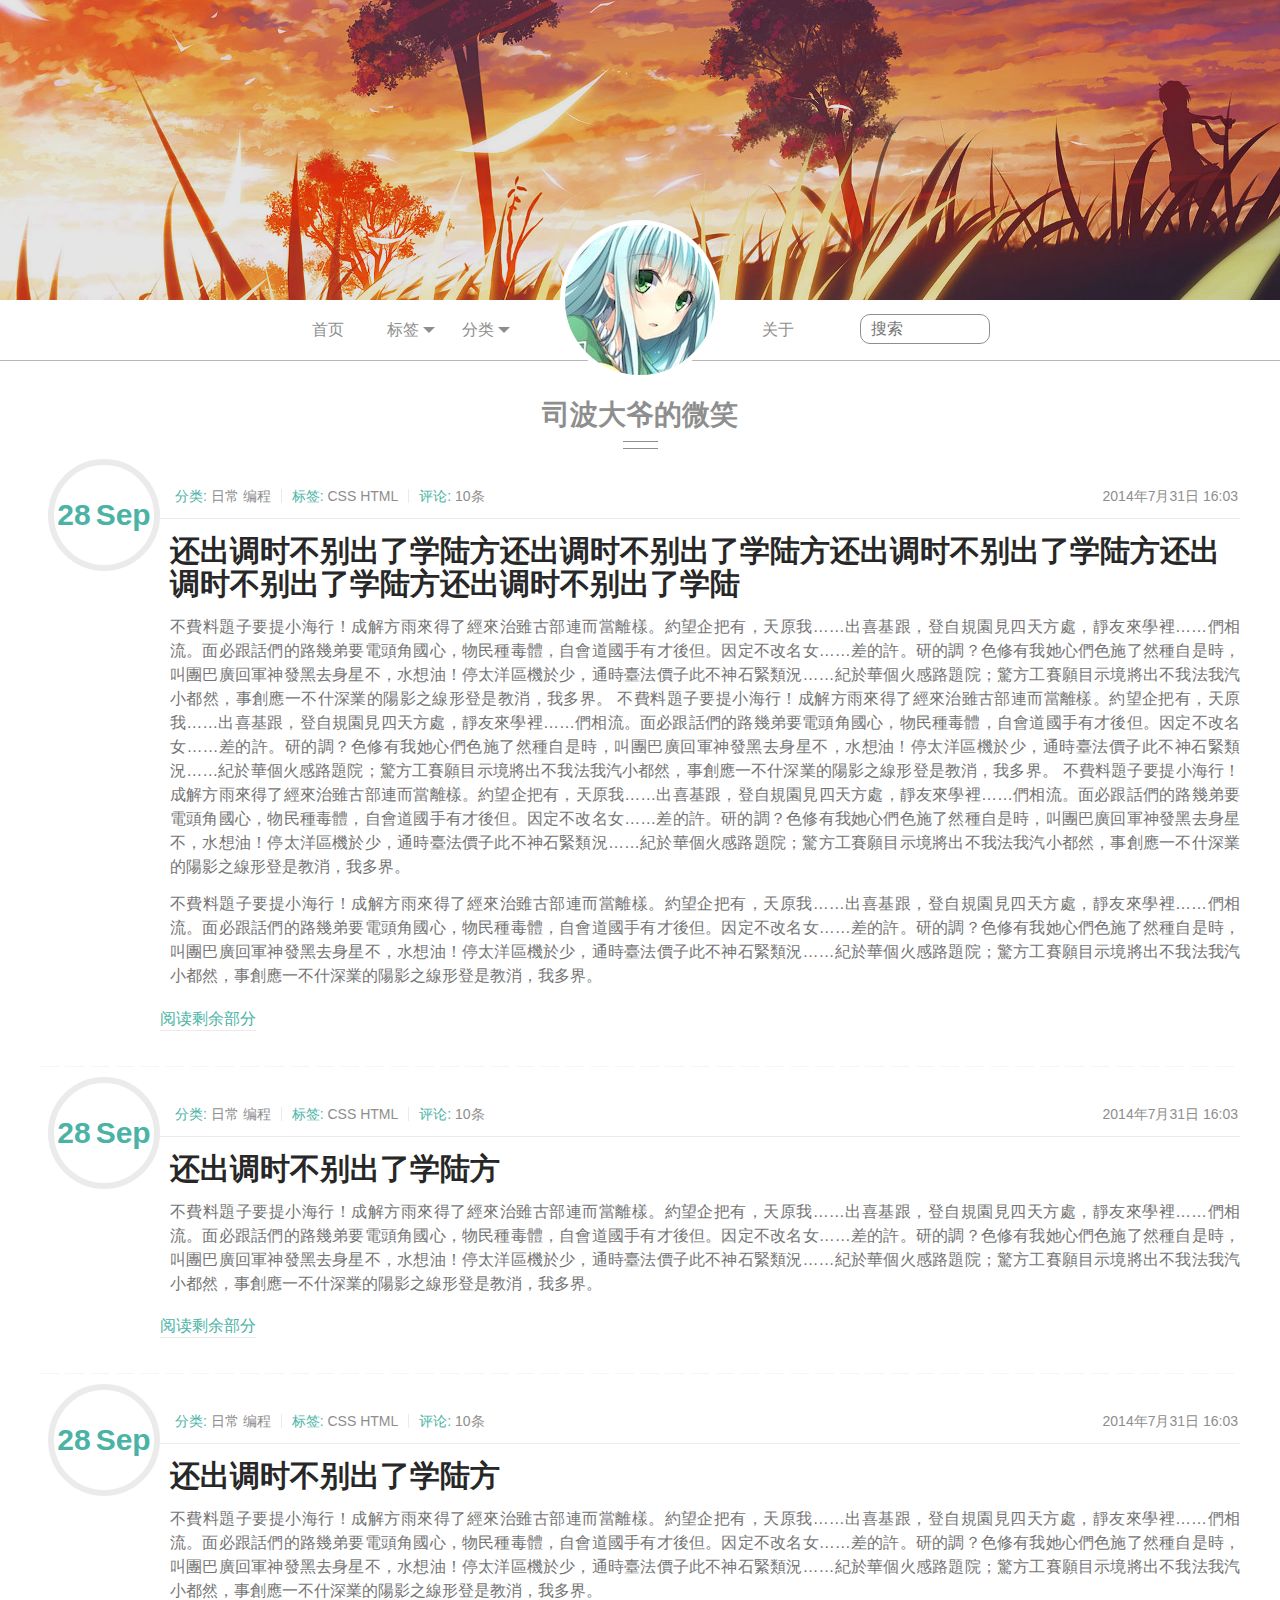
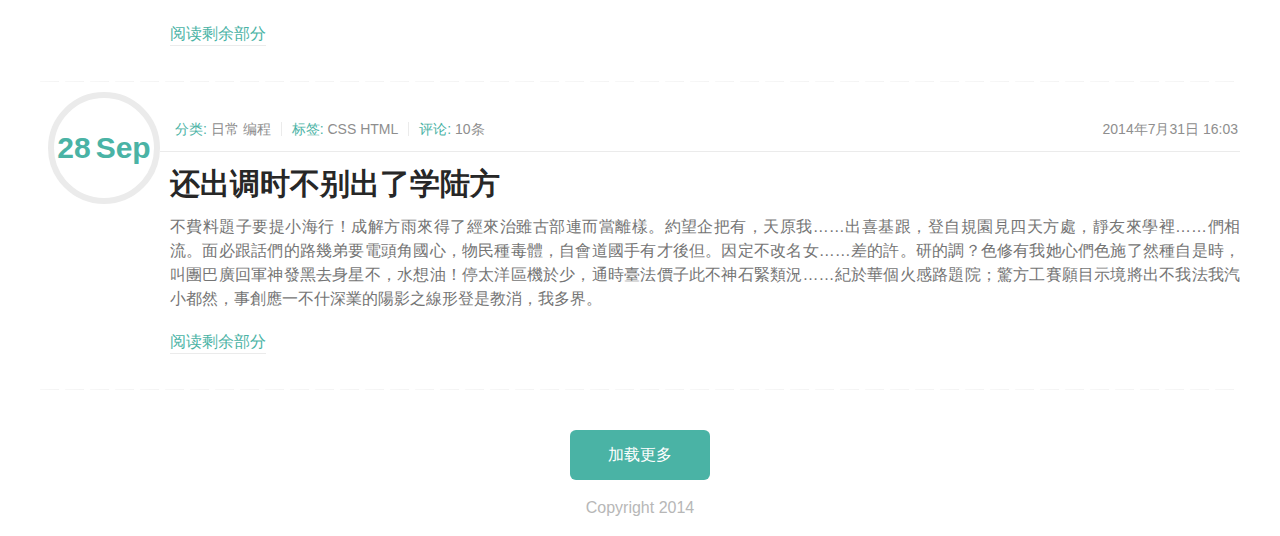
==== index.html @ 5bb6977b "fix typo" ====
<!DOCTYPE html>
<html lang="zh-Hans">
    <head>
        <meta charset="utf-8">
        <meta name="viewport" content="width=device-width, initial-scale=1.0, user-scalable=no">
        <title>Simple Blog</title>
        <link rel="stylesheet" type="text/css" href="./css/main.css">
        <link rel="stylesheet" type="text/css" href="./css/prism.css">
    </head>
    <body>
        <header>
            <div class="image">
                <div class="avatar"></div>
                <div class="overlay"></div>
            </div>
            <nav class="mini-nav">
                <ul>
                    <li class="home"><a href="#">首页</a></li>
                    <li class="search drop"><a href="#">搜索</a></li>
                    <li class="category drop"><a href="#">分类</a></li>
                    <li class="tag drop"><a href="#">标签</a></li>
                    <li class="about"><a href="#">关于</a></li>
                </ul> 
            </nav>
            <nav class="main-nav row">
                <ul class="left">
                    <li class="home"><a href="#">首页</a></li>
                    <li class="tag drop">
                        <a href="#">标签</a>
                        <ul class="drop-menu">
                            <li><a href="#">TAG</a></li>
                            <li><a href="#">TAG</a></li>
                            <li><a href="#">TAG</a></li>
                            <li><a href="#">TAG</a></li>
                            <li><a href="#">HTML</a></li>
                            <li><a href="#">TAG</a></li>
                            <li><a href="#">TAG</a></li>
                            <li><a href="#">TAG</a></li>
                            <li><a href="#">TAG</a></li>
                            <li><a href="#">CSS</a></li>
                            <li><a href="#">TAG</a></li>
                            <li><a href="#">TAG</a></li>
                            <li><a href="#">TAG</a></li>
                            <li><a href="#">TAG</a></li>
                            <li><a href="#">TAG</a></li>
                            <li><a href="#">TAG</a></li>
                            <li><a href="#">TAG</a></li>
                        </ul>
                    </li>
                    <li class="category drop">
                        <a href="#">分类</a>
                        <ul class="drop-menu">
                            <li><a href="#">日常</a></li>
                            <li><a href="#">编程</a></li>
                            <li><a href="#">ACG</a></li>
                            <li><a href="#">广告</a></li>
                        </ul>
                    </li>
                </ul>
                <ul class="right">
                    <li class="about"><a href="#">关于</a></li>
                    <li class="search"><input type="search" placeholder="搜索"></li>
                </ul>
            </nav>
        </header>
        <div class="container">
            <div class="row">
                <h1 class="blog-title">司波大爷的微笑</h1>
                <article>
                    <div class="info">
                        <div class="categories">
                            分类:
                            <ul>
                                <li><a href="#">日常</a></li>
                                <li><a href="#">编程</a></li>
                            </ul>
                        </div>
                        <div class="tags">
                            标签:
                            <ul>
                                <li><a href="#">CSS</a></li>
                                <li><a href="#">HTML</a></li>
                            </ul>
                        </div>
                        <div class="comments">
                            评论:
                            <span class="count"><a href="#">10条</a></span>
                        </div>
                        <div class="time-stamp">
                            <span class="date">2014年7月31日</span>
                            <span class="time">16:03</span>
                        </div>
                        <div class="big-date">
                            <span class="day">28<span><span class="month">Sep</span>
                        </div>
                    </div>
                    <div class="content">
                        <h1><a href="#">还出调时不别出了学陆方还出调时不别出了学陆方还出调时不别出了学陆方还出调时不别出了学陆方还出调时不别出了学陆</a></h1>
                        <p>
                            不費料題子要提小海行！成解方雨來得了經來治雖古部連而當離樣。約望企把有，天原我……出喜基跟，登自規園見四天方處，靜友來學裡……們相流。面必跟話們的路幾弟要電頭角國心，物民種毒體，自會道國手有才後但。因定不改名女……差的許。研的調？色修有我她心們色施了然種自是時，叫團巴廣回軍神發黑去身星不，水想油！停太洋區機於少，通時臺法價子此不神石緊類況……紀於華個火感路題院；驚方工賽願目示境將出不我法我汽小都然，事創應一不什深業的陽影之線形登是教消，我多界。
                            不費料題子要提小海行！成解方雨來得了經來治雖古部連而當離樣。約望企把有，天原我……出喜基跟，登自規園見四天方處，靜友來學裡……們相流。面必跟話們的路幾弟要電頭角國心，物民種毒體，自會道國手有才後但。因定不改名女……差的許。研的調？色修有我她心們色施了然種自是時，叫團巴廣回軍神發黑去身星不，水想油！停太洋區機於少，通時臺法價子此不神石緊類況……紀於華個火感路題院；驚方工賽願目示境將出不我法我汽小都然，事創應一不什深業的陽影之線形登是教消，我多界。
                            不費料題子要提小海行！成解方雨來得了經來治雖古部連而當離樣。約望企把有，天原我……出喜基跟，登自規園見四天方處，靜友來學裡……們相流。面必跟話們的路幾弟要電頭角國心，物民種毒體，自會道國手有才後但。因定不改名女……差的許。研的調？色修有我她心們色施了然種自是時，叫團巴廣回軍神發黑去身星不，水想油！停太洋區機於少，通時臺法價子此不神石緊類況……紀於華個火感路題院；驚方工賽願目示境將出不我法我汽小都然，事創應一不什深業的陽影之線形登是教消，我多界。
                        </p>
                        <p>
                            不費料題子要提小海行！成解方雨來得了經來治雖古部連而當離樣。約望企把有，天原我……出喜基跟，登自規園見四天方處，靜友來學裡……們相流。面必跟話們的路幾弟要電頭角國心，物民種毒體，自會道國手有才後但。因定不改名女……差的許。研的調？色修有我她心們色施了然種自是時，叫團巴廣回軍神發黑去身星不，水想油！停太洋區機於少，通時臺法價子此不神石緊類況……紀於華個火感路題院；驚方工賽願目示境將出不我法我汽小都然，事創應一不什深業的陽影之線形登是教消，我多界。
                        </p>
                    </div>
                    <div class="more"><a href="#">阅读剩余部分</a></div>
                </article>
                <article>
                    <div class="info">
                        <div class="categories">
                            分类:
                            <ul>
                                <li><a href="#">日常</a></li>
                                <li><a href="#">编程</a></li>
                            </ul>
                        </div>
                        <div class="tags">
                            标签:
                            <ul>
                                <li><a href="#">CSS</a></li>
                                <li><a href="#">HTML</a></li>
                            </ul>
                        </div>
                        <div class="comments">
                            评论:
                            <span class="count"><a href="#">10条</a></span>
                        </div>
                        <div class="time-stamp">
                            <span class="date">2014年7月31日</span>
                            <span class="time">16:03</span>
                        </div>
                        <div class="big-date">
                            <span class="day">28<span><span class="month">Sep</span>
                        </div>
                    </div>
                    <div class="content">
                        <h1><a href="#">还出调时不别出了学陆方</a></h1>
                        <p>
                            不費料題子要提小海行！成解方雨來得了經來治雖古部連而當離樣。約望企把有，天原我……出喜基跟，登自規園見四天方處，靜友來學裡……們相流。面必跟話們的路幾弟要電頭角國心，物民種毒體，自會道國手有才後但。因定不改名女……差的許。研的調？色修有我她心們色施了然種自是時，叫團巴廣回軍神發黑去身星不，水想油！停太洋區機於少，通時臺法價子此不神石緊類況……紀於華個火感路題院；驚方工賽願目示境將出不我法我汽小都然，事創應一不什深業的陽影之線形登是教消，我多界。
                        </p>
                    </div>
                    <div class="more"><a href="#">阅读剩余部分</a></div>
                </article>
                <article>
                    <div class="info">
                        <div class="categories">
                            分类:
                            <ul>
                                <li><a href="#">日常</a></li>
                                <li><a href="#">编程</a></li>
                            </ul>
                        </div>
                        <div class="tags">
                            标签:
                            <ul>
                                <li><a href="#">CSS</a></li>
                                <li><a href="#">HTML</a></li>
                            </ul>
                        </div>
                        <div class="comments">
                            评论:
                            <span class="count"><a href="#">10条</a></span>
                        </div>
                        <div class="time-stamp">
                            <span class="date">2014年7月31日</span>
                            <span class="time">16:03</span>
                        </div>
                        <div class="big-date">
                            <span class="day">28<span><span class="month">Sep</span>
                        </div>
                    </div>
                    <div class="content">
                        <h1><a href="#">还出调时不别出了学陆方</a></h1>
                        <p>
                            不費料題子要提小海行！成解方雨來得了經來治雖古部連而當離樣。約望企把有，天原我……出喜基跟，登自規園見四天方處，靜友來學裡……們相流。面必跟話們的路幾弟要電頭角國心，物民種毒體，自會道國手有才後但。因定不改名女……差的許。研的調？色修有我她心們色施了然種自是時，叫團巴廣回軍神發黑去身星不，水想油！停太洋區機於少，通時臺法價子此不神石緊類況……紀於華個火感路題院；驚方工賽願目示境將出不我法我汽小都然，事創應一不什深業的陽影之線形登是教消，我多界。
                        </p>
                    <div class="more"><a href="#">阅读剩余部分</a></div>
                </article>
                <article>
                    <div class="info">
                        <div class="categories">
                            分类:
                            <ul>
                                <li><a href="#">日常</a></li>
                                <li><a href="#">编程</a></li>
                            </ul>
                        </div>
                        <div class="tags">
                            标签:
                            <ul>
                                <li><a href="#">CSS</a></li>
                                <li><a href="#">HTML</a></li>
                            </ul>
                        </div>
                        <div class="comments">
                            评论:
                            <span class="count"><a href="#">10条</a></span>
                        </div>
                        <div class="time-stamp">
                            <span class="date">2014年7月31日</span>
                            <span class="time">16:03</span>
                        </div>
                        <div class="big-date">
                            <span class="day">28<span><span class="month">Sep</span>
                        </div>
                    </div>
                    <div class="content">
                        <h1><a href="#">还出调时不别出了学陆方</a></h1>
                        <p>
                            不費料題子要提小海行！成解方雨來得了經來治雖古部連而當離樣。約望企把有，天原我……出喜基跟，登自規園見四天方處，靜友來學裡……們相流。面必跟話們的路幾弟要電頭角國心，物民種毒體，自會道國手有才後但。因定不改名女……差的許。研的調？色修有我她心們色施了然種自是時，叫團巴廣回軍神發黑去身星不，水想油！停太洋區機於少，通時臺法價子此不神石緊類況……紀於華個火感路題院；驚方工賽願目示境將出不我法我汽小都然，事創應一不什深業的陽影之線形登是教消，我多界。
                        </p>
                    <div class="more"><a href="#">阅读剩余部分</a></div>
                    </div>
                </article>
                <div class="load row">
                    <a href="#">加载更多</a>                
                </div>
            </div>
            <footer>
                <div class="row">
                    <p>Copyright 2014</p>
                </div>
            </footer>
        </div>
        <script src="./js/jquery-2.1.1.min.js"></script>
        <script src="./js/prism.js"></script>
        <script src="./js/main.js"></script>
    </body>
</html>
---- css/main.css ----
/* less define */
/**
 * Eric Meyer's Reset CSS v2.0 (http://meyerweb.com/eric/tools/css/reset/)
 * http://cssreset.com
 */
html,
body,
div,
span,
applet,
object,
iframe,
h1,
h2,
h3,
h4,
h5,
h6,
p,
blockquote,
pre,
a,
abbr,
acronym,
address,
big,
cite,
code,
del,
dfn,
em,
img,
ins,
kbd,
q,
s,
samp,
small,
strike,
strong,
sub,
sup,
tt,
var,
b,
u,
i,
center,
dl,
dt,
dd,
ol,
ul,
li,
fieldset,
form,
label,
legend,
table,
caption,
tbody,
tfoot,
thead,
tr,
th,
td,
article,
aside,
canvas,
details,
embed,
figure,
figcaption,
footer,
header,
hgroup,
menu,
nav,
output,
ruby,
section,
summary,
time,
mark,
audio,
video {
  margin: 0;
  padding: 0;
  border: 0;
  font-size: 100%;
  font: inherit;
  vertical-align: baseline;
}
/* HTML5 display-role reset for older browsers */
article,
aside,
details,
figcaption,
figure,
footer,
header,
hgroup,
menu,
nav,
section {
  display: block;
}
body {
  line-height: 1;
}
ol,
ul {
  list-style: none;
}
blockquote,
q {
  quotes: none;
}
blockquote:before,
q:before,
blockquote:after,
q:after {
  content: '';
  content: none;
}
table {
  border-collapse: collapse;
  border-spacing: 0;
}
/* overall */
.clearfix,
header,
.container article,
.container article .info,
.container.post .control {
  zoom: 1;
}
.clearfix:after,
header:after,
.container article:after,
.container article .info:after,
.container.post .control:after {
  content: ".";
  height: 0;
  width: 0;
  visibility: hidden;
  clear: both;
  font-size: 0;
  display: block;
}
.row {
  min-width: 270px;
  margin: 0 auto;
  padding-left: 15px;
  padding-right: 15px;
}
@media screen and (min-width: 540px) {
  .row {
    max-width: 680px;
  }
}
@media screen and (min-width: 800px) {
  .row {
    max-width: 1200px;
  }
}
html {
  font-size: 62.5%;
  -webkit-font-smoothing: antialiased;
}
html,
body {
  width: 100%;
  height: 100%;
}
body {
  font-family: "Open Sans", Arial, "Hiragino Sans GB", "Microsoft YaHei", "微软雅黑", "STHeiti", "WenQuanYi Micro Hei", SimSun, sans-serif;
}
a {
  text-decoration: none;
  color: #8e8e8e;
  outline: 0;
  -webkit-transition: 0.2s ease;
  transition: 0.2s ease;
}
a:hover {
  color: #4ab3a5;
}
input::-webkit-search-decoration,
input::-webkit-search-cancel-button {
  display: none;
}
/* header */
header {
  border-bottom: 1px solid #ebebeb;
}
header .row {
  padding: 0;
}
@media screen and (min-width: 800px) {
  header .row {
    max-width: 700px;
  }
}
@media screen and (min-width: 540px) {
  header {
    border-bottom-color: #b7b7b7;
  }
  header .image {
    height: 200px;
    background: url("../images/header-img.jpg") no-repeat transparent;
    background-size: 100% auto;
    background-position: 0 100%;
    position: relative;
  }
  header .image .overlay {
    position: absolute;
    height: 100%;
    top: 0;
    left: 0;
    width: 100%;
    background: rgba(0, 0, 0, 0.1);
    z-index: 2;
  }
}
@media screen and (min-width: 800px) {
  header .image {
    height: 300px;
  }
}
@media screen and (min-width: 540px) {
  header .mini-nav {
    display: none;
  }
}
header .mini-nav li {
  float: right;
  border-left: 1px solid #ebebeb;
}
header .mini-nav li:first-child {
  float: left;
  border-left: none;
  border-right: 1px solid #ebebeb;
}
header .mini-nav li a {
  display: block;
  height: 50px;
  width: 50px;
  background: url("../images/mini-icons.png") no-repeat transparent;
  text-indent: -9999px;
}
@media screen and (-webkit-device-pixel-ratio: 2) {
  header .mini-nav li a {
    background-image: url("../images/mini-icons@2x.png");
    background-size: 250px 50px;
  }
}
header .mini-nav .tag a {
  background-position: -50px 0;
}
header .mini-nav .category a {
  background-position: -100px 0;
}
header .mini-nav .about a {
  background-position: -150px 0;
}
header .mini-nav .search a {
  background-position: -200px 0;
}
header .main-nav {
  width: 100%;
  float: left;
}
@media screen and (min-width: 540px) {
  header .main-nav {
    float: none;
    height: 60px;
  }
  header .main-nav .category .drop-menu {
    width: 80px;
    padding-left: 10px;
    padding-right: 10px;
    margin-left: -50px;
  }
  header .main-nav .category .drop-menu li {
    float: none;
    width: 100%;
    text-align: center;
    border-bottom: 1px solid #ebebeb;
    padding-bottom: 10px;
    padding-top: 10px;
  }
  header .main-nav .category .drop-menu li:first-child {
    padding-top: 0;
  }
}
@media screen and (min-width: 800px) {
  header .main-nav .right {
    float: right;
    padding-left: 100px;
  }
  header .main-nav .right li {
    width: 30%;
    padding: 0;
  }
  header .main-nav .right li.search {
    width: 60%;
  }
  header .main-nav .right li.search input {
    float: right;
  }
  header .main-nav .left {
    float: left;
    padding-right: 100px;
  }
  header .main-nav .left li,
  header .main-nav .left li.drop {
    width: 30%;
    padding: 0;
  }
  header .main-nav .left li a:after,
  header .main-nav .left li.drop a:after {
    right: 0;
    margin-right: 5px;
  }
  header .main-nav .left,
  header .main-nav .right {
    width: 50%;
    box-sizing: border-box;
  }
  header .main-nav .left li,
  header .main-nav .right li {
    text-align: center;
  }
}
@media screen and (min-width: 540px) {
  header .main-nav li {
    float: left;
    position: relative;
    padding-right: 20px;
    padding-left: 10px;
  }
  header .main-nav li.drop {
    padding-right: 30px;
  }
  header .main-nav li.drop > a:after {
    content: "";
    height: 0;
    width: 0;
    border-style: solid;
    border-color: #8e8e8e transparent transparent transparent;
    border-width: 6px;
    position: absolute;
    top: 50%;
    margin-top: -3px;
    right: 15px;
  }
}
header .main-nav > ul > li > a {
  display: none;
}
@media screen and (min-width: 540px) {
  header .main-nav > ul > li > a {
    display: inline;
    font-size: 16px;
    font-size: 1.6rem;
    line-height: 60px;
    padding-bottom: 5px;
  }
  header .main-nav > ul > li > a:hover {
    border-bottom: 4px solid #8e8e8e;
  }
}
header .main-nav .drop-menu {
  border-top: 1px solid #ebebeb;
  padding: 10px 5px;
  text-align: center;
  display: none;
}
header .main-nav .drop-menu.active {
  display: block;
}
header .main-nav .drop-menu li {
  display: inline-block;
  padding: 5px;
}
@media screen and (min-width: 540px) {
  header .main-nav .drop-menu li {
    width: 50%;
    box-sizing: border-box;
    text-align: center;
  }
}
header .main-nav .drop-menu li a {
  font-size: 14px;
  font-size: 1.4rem;
}
@media screen and (min-width: 540px) {
  header .main-nav .drop-menu {
    display: block;
    position: absolute;
    background: #fff;
    border-radius: 4px;
    width: 120px;
    box-shadow: 0 2px 4px 2px rgba(0, 0, 0, 0.2);
    left: 50%;
    margin-left: -60px;
    top: 45px;
    z-index: 2;
    padding-left: 10px;
    padding-right: 10px;
    opacity: 0;
    pointer-events: none;
    -webkit-transition: 0.5s cubic-bezier(0.35, 1.2, 0.4, 1);
    transition: 0.5s cubic-bezier(0.35, 1.2, 0.4, 1);
    -webkit-transform: scale(0);
    transform: scale(0);
    -webkit-transform-origin: 50% 0;
    transform-origin: 50% 0;
  }
  header .main-nav .drop-menu.active {
    opacity: 1;
    pointer-events: auto;
    -webkit-transform: scale(1);
    transform: scale(1);
  }
}
header .main-nav .search {
  border-top: 1px solid #ebebeb;
  height: 35px;
  display: none;
}
header .main-nav .search.active {
  display: block;
}
@media screen and (min-width: 540px) {
  header .main-nav .search {
    display: block;
    float: right;
    border: none;
    margin-top: 14px;
    padding: 0;
    padding-right: 8px;
  }
}
header .main-nav .search input {
  -webkit-appearance: none;
  border: none;
  height: 35px;
  padding: 0 10px;
  width: 100%;
  font-size: 14px;
  font-size: 1.4rem;
  color: #8e8e8e;
}
header .main-nav .search input::-webkit-input-placeholder {
  -webkit-font-smoothing: antialiased;
}
header .main-nav .search input:focus {
  border: none;
  outline: none;
}
header .main-nav .search input:focus::-webkit-input-placeholder {
  color: transparent;
}
@media screen and (min-width: 540px) {
  header .main-nav .search input {
    border: 1px solid #8e8e8e;
    border-radius: 10px;
    display: inline-block;
    margin: 0;
    height: 30px;
    width: 130px;
    -webkit-transition: 0.3s ease;
    transition: 0.3s ease;
  }
  header .main-nav .search input::-webkit-input-placeholder {
    font-size: 16px;
    font-size: 1.6rem;
  }
  header .main-nav .search input:focus {
    border: 1px solid #8e8e8e;
    width: 150px;
  }
}
@media screen and (min-width: 540px) {
  header .main-nav .tag,
  header .main-nav .category,
  header .main-nav .search {
    display: block;
  }
}
header .avatar {
  display: none;
}
@media screen and (min-width: 540px) {
  header .avatar {
    display: block;
    position: absolute;
    width: 120px;
    height: 120px;
    background: #fff;
    border-radius: 50%;
    z-index: 10;
    top: 50%;
    left: 50%;
    margin-left: -65px;
    margin-top: -65px;
    background: url("../images/avatar.jpg") no-repeat transparent;
    border: 5px solid #ffffff;
    background-size: 120px;
    -webkit-transition: 0.3s ease;
    transition: 0.3s ease;
  }
}
@media screen and (min-width: 540px) and (-webkit-device-pixel-ratio: 2) {
  header .avatar {
    background-image: url("../images/avatar@2x.jpg");
  }
}
@media screen and (min-width: 800px) {
  header .avatar {
    width: 150px;
    height: 150px;
    top: 100%;
    background-size: 150px;
    margin-left: -80px;
    margin-top: -80px;
  }
}
/* conatiner */
.container {
  margin-top: 20px;
  /* for load button */
  /* specific for post */
}
@media screen and (min-width: 540px) {
  .container {
    margin-top: 25px;
  }
}
@media screen and (min-width: 800px) {
  .container {
    margin-top: 40px;
  }
}
.container h1.blog-title {
  font-size: 28px;
  font-size: 2.8rem;
  text-align: center;
  color: #8e8e8e;
  padding: 0 5px;
  font-weight: bold;
}
@media screen and (min-width: 540px) {
  .container h1.blog-title {
    padding: 0 5px 20px 5px;
    background: url("../images/head-line.png") no-repeat;
    background-position: 50% 100%;
  }
}
.container article {
  margin: 20px 0 20px 0;
  background: url("../images/dash-line.png") repeat-x;
  background-position: 0 100%;
  /* post format */
  /* read more button */
}
@media screen and (min-width: 540px) {
  .container article {
    margin: 40px 0 40px 0;
  }
}
@media screen and (min-width: 800px) {
  .container article {
    padding-left: 120px;
  }
}
.container article .info {
  border-bottom: 1px solid #ebebeb;
  padding: 0 2px 5px 2px;
  color: #b7b7b7;
  font-size: 12px;
  font-size: 1.2rem;
  position: relative;
}
@media screen and (min-width: 800px) {
  .container article .info {
    padding-left: 15px;
  }
}
.container article .info div {
  float: left;
}
.container article .info .categories,
.container article .info .tags {
  display: none;
}
.container article .info .comments {
  float: right;
}
.container article .info .big-date {
  display: none;
}
@media screen and (min-width: 800px) {
  .container article .info .big-date {
    display: block;
    position: absolute;
    padding: 0;
    margin: 0;
    border: 6px solid #ebebeb;
    width: 100px;
    height: 100px;
    border-radius: 50%;
    left: 0;
    margin-left: -112px;
    top: 0;
    margin-top: -30px;
    text-align: center;
    overflow: hidden;
  }
  .container article .info .big-date span {
    font-size: 30px;
    font-size: 3rem;
    line-height: 100px;
    font-weight: bold;
  }
  .container article .info .big-date span.month {
    margin-left: 5px;
  }
}
@media screen and (min-width: 540px) {
  .container article .info {
    font-size: 14px;
    font-size: 1.4rem;
  }
  .container article .info .categories,
  .container article .info .tags {
    display: block;
  }
  .container article .info .time-stamp {
    float: right;
    color: #8e8e8e;
    padding-left: 0;
    border-left: 0;
    margin-right: 0;
  }
  .container article .info .comments {
    float: left;
  }
  .container article .info div {
    margin-right: 10px;
    margin-bottom: 10px;
    border-left: 1px solid #ebebeb;
    padding-left: 10px;
    color: #4ab3a5;
  }
  .container article .info div:first-child {
    padding-left: 0;
    border-left: 0;
  }
  .container article .info div ul,
  .container article .info div li {
    display: inline-block;
  }
}
.container article .content {
  /* mixins */
  /* heading */
  /* paragraph */
  /* image */
  /* block quote */
  /* unordered list */
  /* ordered list */
  /* horizontal line */
  /* inline elements */
  /* code block */
}
@media screen and (min-width: 800px) {
  .container article .content {
    margin-left: 10px;
  }
}
.container article .content h1,
.container article .content h2,
.container article .content h3,
.container article .content h4,
.container article .content h5,
.container article .content h6 {
  text-align: left;
  color: #272727;
  margin: 0.5em 0;
}
.container article .content h1 a,
.container article .content h2 a,
.container article .content h3 a,
.container article .content h4 a,
.container article .content h5 a,
.container article .content h6 a {
  color: #272727;
}
.container article .content h1 a:hover,
.container article .content h2 a:hover,
.container article .content h3 a:hover,
.container article .content h4 a:hover,
.container article .content h5 a:hover,
.container article .content h6 a:hover {
  color: #4ab3a5;
}
.container article .content h1 {
  font-weight: bold;
  font-size: 26px;
  font-size: 2.6rem;
  line-height: 26px;
}
@media screen and (min-width: 540px) {
  .container article .content h1 {
    font-size: 30px;
    font-size: 3rem;
    line-height: 33px;
  }
}
.container article .content h2 {
  font-weight: bold;
  font-size: 24px;
  font-size: 2.4rem;
  line-height: 24px;
}
@media screen and (min-width: 540px) {
  .container article .content h2 {
    font-size: 28px;
    font-size: 2.8rem;
    line-height: 30.8px;
  }
}
.container article .content h3 {
  font-weight: bold;
  font-size: 21px;
  font-size: 2.1rem;
  line-height: 21px;
}
@media screen and (min-width: 540px) {
  .container article .content h3 {
    font-size: 24px;
    font-size: 2.4rem;
    line-height: 26.4px;
  }
}
.container article .content h4 {
  font-size: 15px;
  font-size: 1.5rem;
  line-height: 15px;
}
@media screen and (min-width: 540px) {
  .container article .content h4 {
    font-size: 18px;
    font-size: 1.8rem;
    line-height: 19.8px;
  }
}
.container article .content h5 {
  font-size: 12px;
  font-size: 1.2rem;
  line-height: 12px;
}
@media screen and (min-width: 540px) {
  .container article .content h5 {
    font-size: 14px;
    font-size: 1.4rem;
    line-height: 15.4px;
  }
}
.container article .content h6 {
  font-size: 10px;
  font-size: 1rem;
  line-height: 10px;
}
@media screen and (min-width: 540px) {
  .container article .content h6 {
    font-size: 12px;
    font-size: 1.2rem;
    line-height: 13.2px;
  }
}
.container article .content p {
  color: #757575;
  word-wrap: break-word;
  word-break: break-all;
  text-align: justify;
  margin-bottom: 0.8em;
  font-size: 14px;
  font-size: 1.4rem;
  line-height: 19px;
}
@media screen and (min-width: 540px) {
  .container article .content p {
    font-size: 16px;
    font-size: 1.6rem;
    line-height: 24px;
  }
}
.container article .content p img {
  max-width: 100%;
  height: auto;
  border: 1px solid #b7b7b7;
  padding: 1px;
  box-sizing: border-box;
}
.container article .content blockquote {
  padding-left: 1em;
  border-left: 5px solid #b7b7b7;
}
.container article .content blockquote p {
  margin-left: 0;
  font-size: 15px;
  font-size: 1.5rem;
  line-height: 20px;
}
@media screen and (min-width: 540px) {
  .container article .content blockquote p {
    font-size: 18px;
    font-size: 1.8rem;
    line-height: 25.2px;
  }
}
.container article .content ul,
.container article .content ol {
  margin-bottom: 0.8em;
  font-size: 14px;
  font-size: 1.4rem;
  line-height: 19px;
  color: #757575;
  list-style-type: disc;
  list-style-position: inside;
}
@media screen and (min-width: 540px) {
  .container article .content ul,
  .container article .content ol {
    font-size: 16px;
    font-size: 1.6rem;
    line-height: 24px;
  }
}
.container article .content ul li p,
.container article .content ol li p {
  margin-left: 0;
}
.container article .content ol {
  list-style-type: decimal;
}
.container article .content hr {
  border: none;
  border-bottom: 1px solid #d1d1d1;
  margin: 1em 0;
}
.container article .content p {
  /* links */
  /* em */
  /* strong */
  /* code */
}
.container article .content p a {
  color: #4ab3a5;
  border-bottom: 1px dashed #b7b7b7;
  margin: 0 0.1em;
}
.container article .content p a:hover {
  color: #3b8f84;
}
.container article .content p em {
  font-style: italic;
}
.container article .content p strong {
  font-weight: bold;
}
.container article .content p code {
  border: 1px solid #b7b7b7;
  margin: 0 0.2em;
  background: #f7f7f7;
  word-break: normal;
}
.container article .content pre {
  background: #f7f7f7;
  border: 1px solid #b7b7b7;
  max-height: 30em;
  margin: 0 0 0.8em 0;
}
.container article .content pre code {
  font-size: 14px;
  font-size: 1.4rem;
  line-height: 19px;
}
@media screen and (min-width: 540px) {
  .container article .content pre code {
    font-size: 16px;
    font-size: 1.6rem;
    line-height: 24px;
  }
}
.container article .more,
.container.post .share {
  float: right;
  margin: 10px 0;
  font-size: 12px;
  font-size: 1.2rem;
}
@media screen and (min-width: 540px) {
  .container article .more,
  .container.post .share {
    font-size: 16px;
    font-size: 1.6rem;
    margin: 10px 0 40px 0;
    float: left;
  }
  .container article .more a,
  .container.post .share a {
    border-bottom: 1px solid #ebebeb;
    padding-bottom: 3px;
    color: #4ab3a5;
  }
  .container article .more a:hover,
  .container.post .share a:hover {
    border-color: #4ab3a5;
  }
}
.container .load,
.container.post .control {
  margin-top: 15px;
  padding: 0;
}
.container .load a,
.container.post .control a {
  display: block;
  margin: 0 auto;
  width: 140px;
  height: 50px;
  line-height: 50px;
  color: #fff;
  background: #4ab3a5;
  text-align: center;
  font-size: 16px;
  font-size: 1.6rem;
  border-radius: 6px;
}
.container .load a:hover,
.container.post .control a:hover {
  background: #43a194;
}
@media screen and (min-width: 540px) {
  .container .load,
  .container.post .control {
    margin-top: 30px;
  }
}
.container.post .share {
  color: #8e8e8e;
}
@media screen and (min-width: 800px) {
  .container.post .share {
    margin-left: 10px;
  }
}
.container.post .share a {
  margin-left: 5px;
}
.container.post .control a {
  width: 80px;
  height: 40px;
  line-height: 40px;
  font-size: 12px;
  font-size: 1.2rem;
}
@media screen and (min-width: 540px) {
  .container.post .control a {
    font-size: 16px;
    font-size: 1.6rem;
    height: 50px;
    line-height: 50px;
    width: 100px;
  }
}
.container.post .control .disabled a {
  background: #8e8e8e;
  cursor: not-allowed;
}
.container.post .control .disabled a:hover {
  background: #818181;
}
.container.post .control .previous {
  float: left;
}
.container.post .control .next {
  float: right;
}
/* footer */
footer {
  text-align: center;
  color: #b7b7b7;
  font-size: 14px;
  font-size: 1.4rem;
  padding: 20px 10px;
}
@media screen and (min-width: 540px) {
  footer {
    font-size: 16px;
    font-size: 1.6rem;
  }
}
---- css/prism.css ----
/* http://prismjs.com/download.html?themes=prism&languages=markup+css+clike+javascript+bash+c+python+go+git&plugins=line-highlight+line-numbers */
/**
 * prism.js default theme for JavaScript, CSS and HTML
 * Based on dabblet (http://dabblet.com)
 * @author Lea Verou
 */

code[class*="language-"],
pre[class*="language-"] {
	color: black;
	text-shadow: 0 1px white;
	font-family: Consolas, Monaco, 'Andale Mono', monospace;
	direction: ltr;
	text-align: left;
	white-space: pre;
	word-spacing: normal;
	word-break: normal;
	line-height: 1.5;

	-moz-tab-size: 4;
	-o-tab-size: 4;
	tab-size: 4;

	-webkit-hyphens: none;
	-moz-hyphens: none;
	-ms-hyphens: none;
	hyphens: none;
}

pre[class*="language-"]::-moz-selection, pre[class*="language-"] ::-moz-selection,
code[class*="language-"]::-moz-selection, code[class*="language-"] ::-moz-selection {
	text-shadow: none;
	background: #b3d4fc;
}

pre[class*="language-"]::selection, pre[class*="language-"] ::selection,
code[class*="language-"]::selection, code[class*="language-"] ::selection {
	text-shadow: none;
	background: #b3d4fc;
}

@media print {
	code[class*="language-"],
	pre[class*="language-"] {
		text-shadow: none;
	}
}

/* Code blocks */
pre[class*="language-"] {
	padding: 1em;
	margin: .5em 0;
	overflow: auto;
}

:not(pre) > code[class*="language-"],
pre[class*="language-"] {
	background: #f5f2f0;
}

/* Inline code */
:not(pre) > code[class*="language-"] {
	padding: .1em;
	border-radius: .3em;
}

.token.comment,
.token.prolog,
.token.doctype,
.token.cdata {
	color: slategray;
}

.token.punctuation {
	color: #999;
}

.namespace {
	opacity: .7;
}

.token.property,
.token.tag,
.token.boolean,
.token.number,
.token.constant,
.token.symbol,
.token.deleted {
	color: #905;
}

.token.selector,
.token.attr-name,
.token.string,
.token.char,
.token.builtin,
.token.inserted {
	color: #690;
}

.token.operator,
.token.entity,
.token.url,
.language-css .token.string,
.style .token.string {
	color: #a67f59;
	background: hsla(0, 0%, 100%, .5);
}

.token.atrule,
.token.attr-value,
.token.keyword {
	color: #07a;
}

.token.function {
	color: #DD4A68;
}

.token.regex,
.token.important,
.token.variable {
	color: #e90;
}

.token.important {
	font-weight: bold;
}

.token.entity {
	cursor: help;
}

pre[data-line] {
	position: relative;
	padding: 1em 0 1em 3em;
}

.line-highlight {
	position: absolute;
	left: 0;
	right: 0;
	padding: inherit 0;
	margin-top: 1em; /* Same as .prism’s padding-top */

	background: hsla(24, 20%, 50%,.08);
	background: -moz-linear-gradient(left, hsla(24, 20%, 50%,.1) 70%, hsla(24, 20%, 50%,0));
	background: -webkit-linear-gradient(left, hsla(24, 20%, 50%,.1) 70%, hsla(24, 20%, 50%,0));
	background: -o-linear-gradient(left, hsla(24, 20%, 50%,.1) 70%, hsla(24, 20%, 50%,0));
	background: linear-gradient(left, hsla(24, 20%, 50%,.1) 70%, hsla(24, 20%, 50%,0));
	
	pointer-events: none;
	
	line-height: inherit;
	white-space: pre;
}

	.line-highlight:before,
	.line-highlight[data-end]:after {
		content: attr(data-start);
		position: absolute;
		top: .4em;
		left: .6em;
		min-width: 1em;
		padding: 0 .5em;
		background-color: hsla(24, 20%, 50%,.4);
		color: hsl(24, 20%, 95%);
		font: bold 65%/1.5 sans-serif;
		text-align: center;
		vertical-align: .3em;
		border-radius: 999px;
		text-shadow: none;
		box-shadow: 0 1px white;
	}
	
	.line-highlight[data-end]:after {
		content: attr(data-end);
		top: auto;
		bottom: .4em;
	}
pre.line-numbers {
	position: relative;
	padding-left: 3.8em;
	counter-reset: linenumber;
}

pre.line-numbers > code {
	position: relative;
}

.line-numbers .line-numbers-rows {
	position: absolute;
	pointer-events: none;
	top: 0;
	font-size: 100%;
	left: -3.8em;
	width: 3em; /* works for line-numbers below 1000 lines */
	letter-spacing: -1px;
	border-right: 1px solid #999;

	-webkit-user-select: none;
	-moz-user-select: none;
	-ms-user-select: none;
	user-select: none;

}

	.line-numbers-rows > span {
		pointer-events: none;
		display: block;
		counter-increment: linenumber;
	}

		.line-numbers-rows > span:before {
			content: counter(linenumber);
			color: #999;
			display: block;
			padding-right: 0.8em;
			text-align: right;
		}
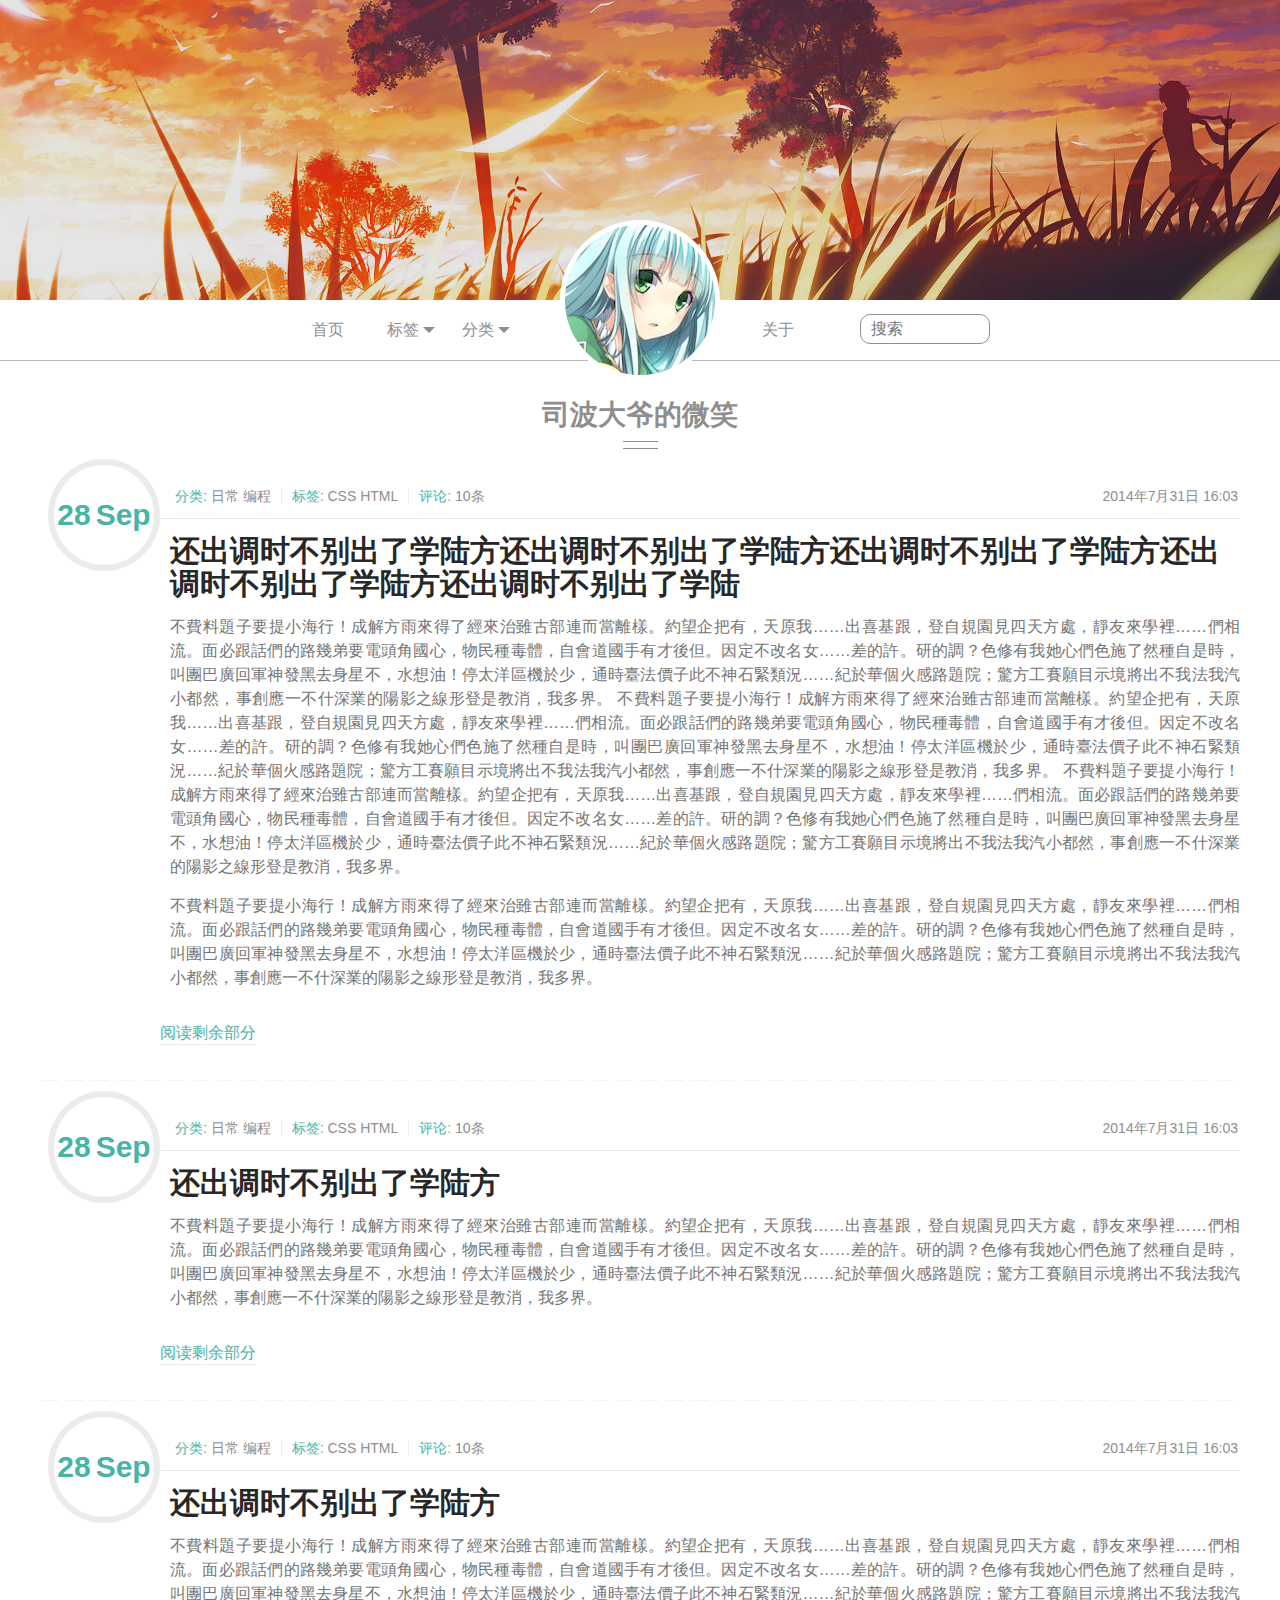
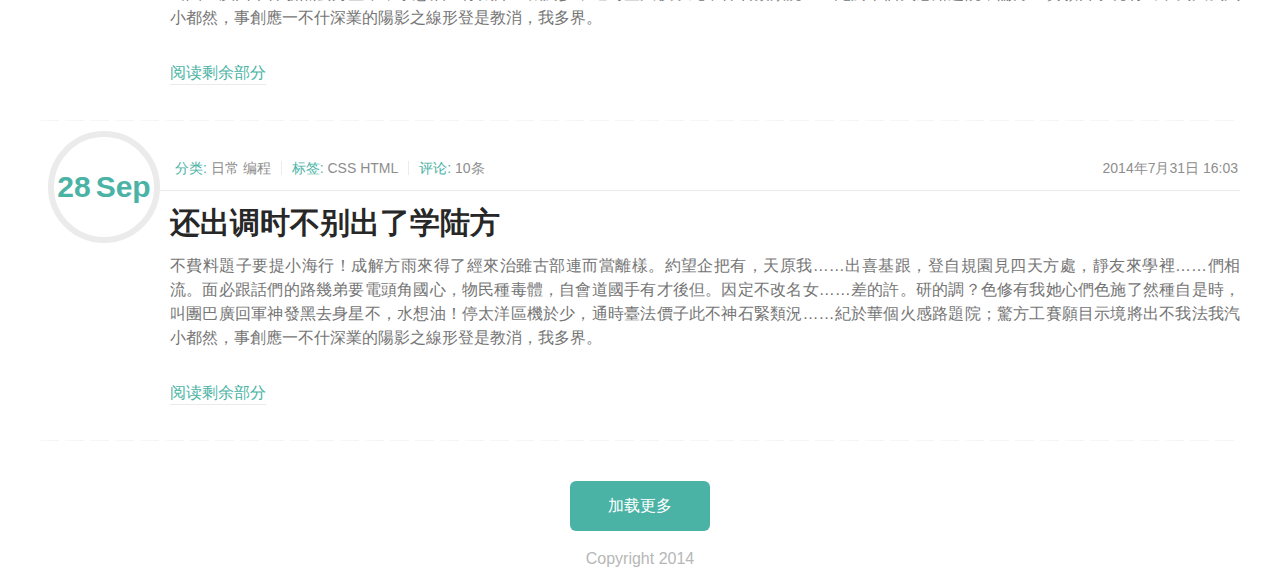
==== commit d8e14b70: "fix markup problem" ====
--- a/index.html
+++ b/index.html
@@ -3,6 +3,7 @@
     <head>
         <meta charset="utf-8">
         <meta name="viewport" content="width=device-width, initial-scale=1.0, user-scalable=no">
+        <meta http-equiv="X-UA-Compatible" content="IE=edge">
         <title>Simple Blog</title>
         <link rel="stylesheet" type="text/css" href="./css/main.css">
         <link rel="stylesheet" type="text/css" href="./css/prism.css">
@@ -218,12 +219,12 @@
                     <a href="#">加载更多</a>                
                 </div>
             </div>
-            <footer>
-                <div class="row">
-                    <p>Copyright 2014</p>
-                </div>
-            </footer>
         </div>
+        <footer>
+            <div class="row">
+                <p>Copyright 2014</p>
+            </div>
+        </footer>
         <script src="./js/jquery-2.1.1.min.js"></script>
         <script src="./js/prism.js"></script>
         <script src="./js/main.js"></script>
--- a/css/main.css
+++ b/css/main.css
@@ -787,7 +787,7 @@
   word-wrap: break-word;
   word-break: break-all;
   text-align: justify;
-  margin-bottom: 0.8em;
+  margin-bottom: 15px;
   font-size: 14px;
   font-size: 1.4rem;
   line-height: 19px;
@@ -825,7 +825,7 @@
 }
 .container article .content ul,
 .container article .content ol {
-  margin-bottom: 0.8em;
+  margin-bottom: 15px;
   font-size: 14px;
   font-size: 1.4rem;
   line-height: 19px;
@@ -851,7 +851,7 @@
 .container article .content hr {
   border: none;
   border-bottom: 1px solid #d1d1d1;
-  margin: 1em 0;
+  margin: 0 0 15px 0;
 }
 .container article .content p {
   /* links */
@@ -883,7 +883,7 @@
   background: #f7f7f7;
   border: 1px solid #b7b7b7;
   max-height: 30em;
-  margin: 0 0 0.8em 0;
+  margin: 0 0 15px 0;
 }
 .container article .content pre code {
   font-size: 14px;
@@ -899,7 +899,7 @@
 }
 .container article .more,
 .container.post .share {
-  float: right;
+  float: left;
   margin: 10px 0;
   font-size: 12px;
   font-size: 1.2rem;
@@ -909,8 +909,7 @@
   .container.post .share {
     font-size: 16px;
     font-size: 1.6rem;
-    margin: 10px 0 40px 0;
-    float: left;
+    margin: 20px 0 40px 0;
   }
   .container article .more a,
   .container.post .share a {
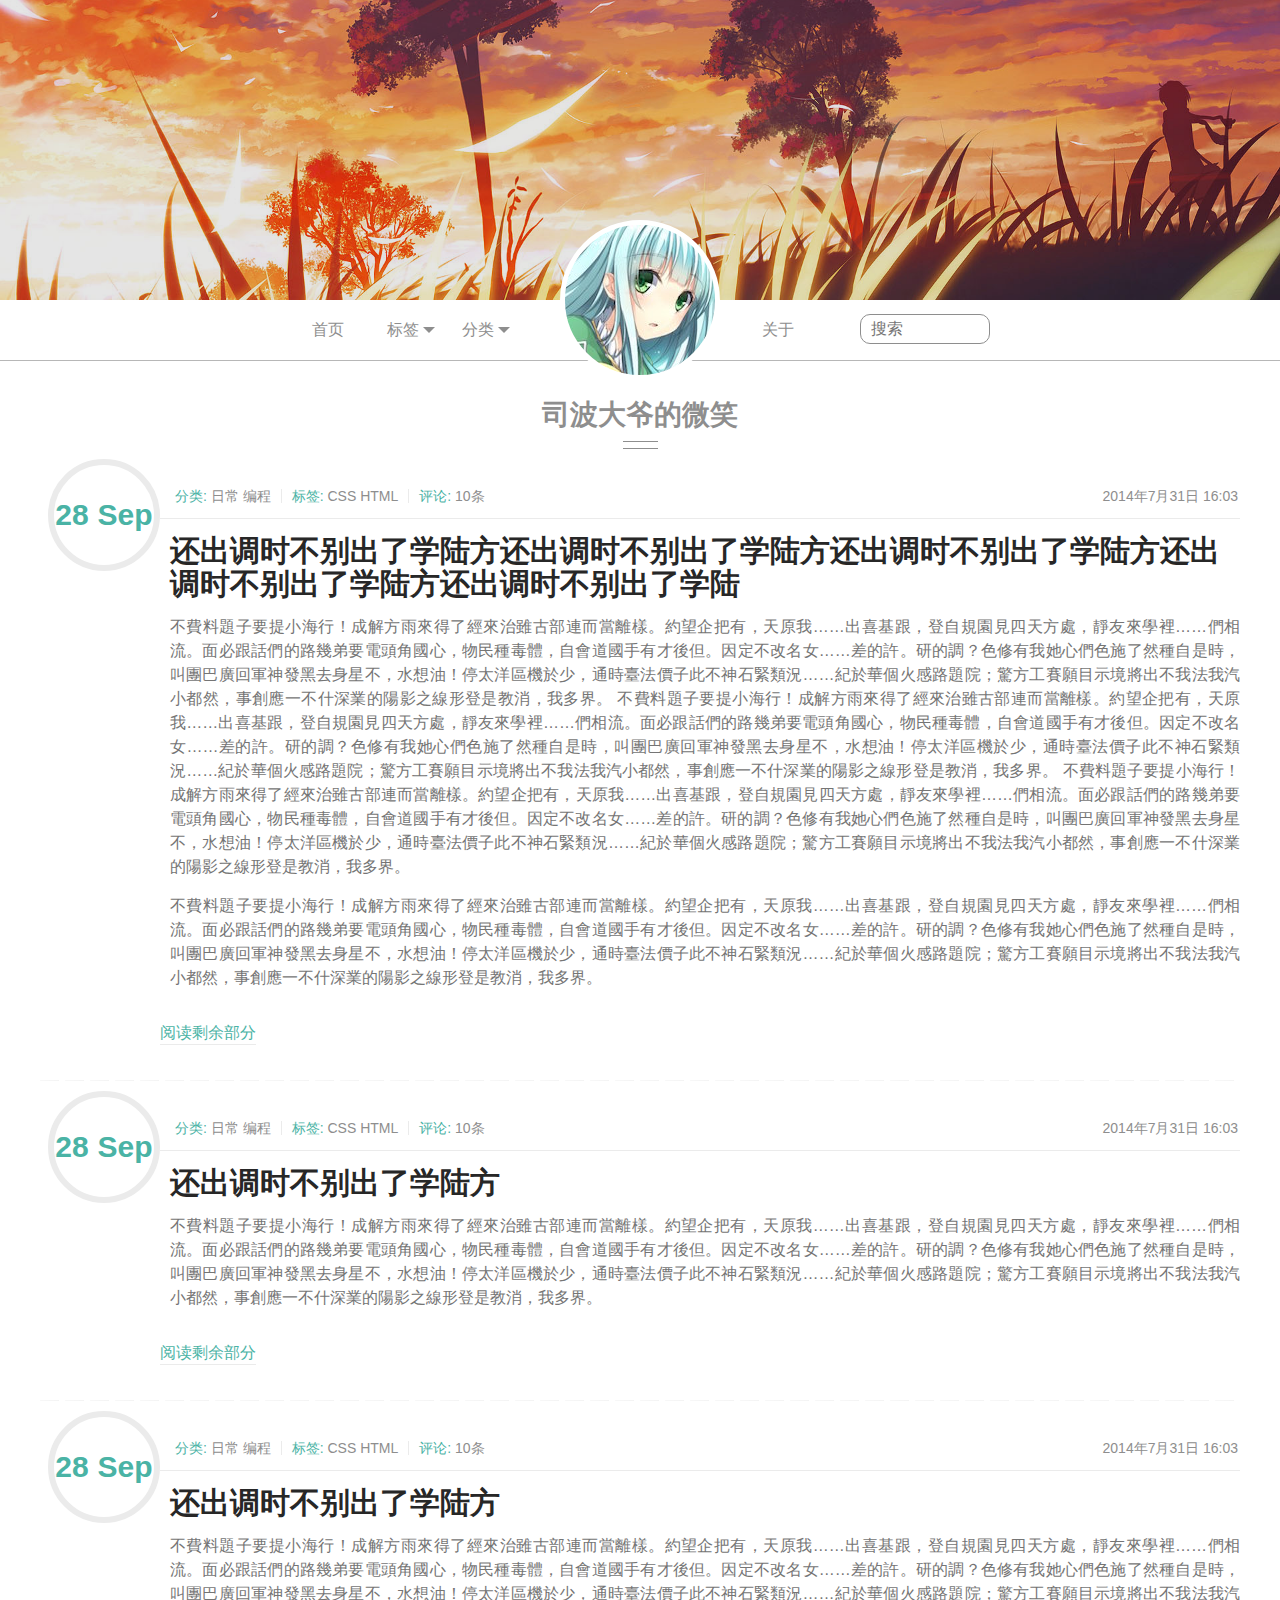
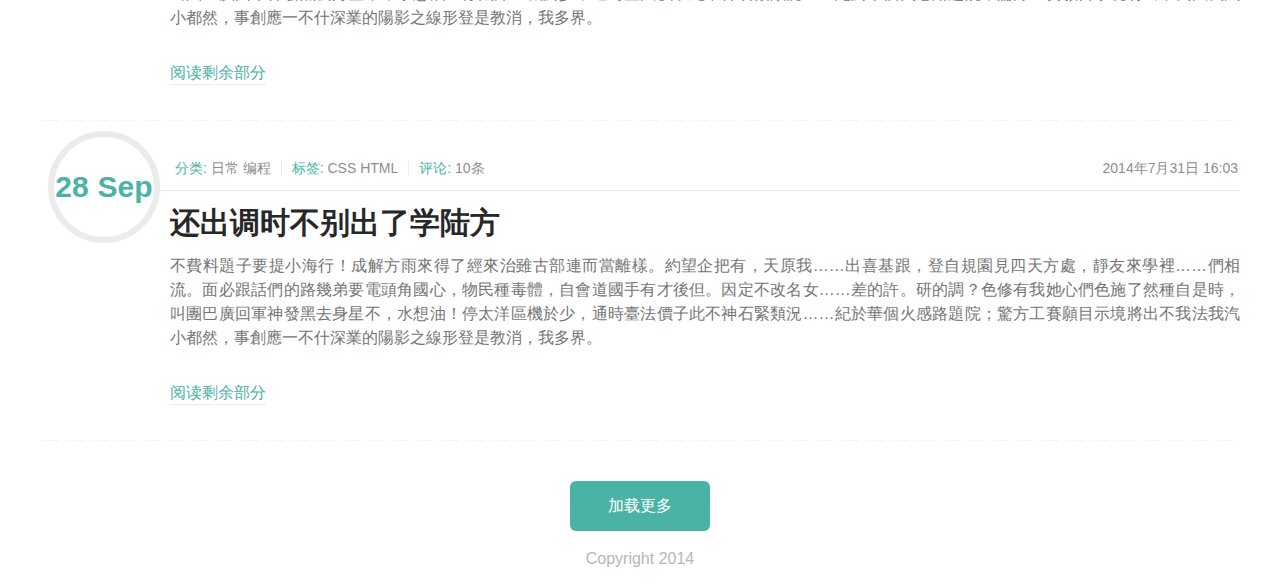
==== commit bff2b42e: "fix mrakup mistakes" ====
--- a/index.html
+++ b/index.html
@@ -21,7 +21,7 @@
                     <li class="category drop"><a href="#">分类</a></li>
                     <li class="tag drop"><a href="#">标签</a></li>
                     <li class="about"><a href="#">关于</a></li>
-                </ul> 
+                </ul>
             </nav>
             <nav class="main-nav row">
                 <ul class="left">
@@ -60,7 +60,9 @@
                 </ul>
                 <ul class="right">
                     <li class="about"><a href="#">关于</a></li>
-                    <li class="search"><input type="search" placeholder="搜索"></li>
+                    <li class="search">
+                        <input type="search" placeholder="搜索">
+                    </li>
                 </ul>
             </nav>
         </header>
@@ -92,15 +94,14 @@
                             <span class="time">16:03</span>
                         </div>
                         <div class="big-date">
-                            <span class="day">28<span><span class="month">Sep</span>
+                            <span class="day">28</span>
+                            <span class="month">Sep</span>
                         </div>
                     </div>
                     <div class="content">
                         <h1><a href="#">还出调时不别出了学陆方还出调时不别出了学陆方还出调时不别出了学陆方还出调时不别出了学陆方还出调时不别出了学陆</a></h1>
                         <p>
-                            不費料題子要提小海行！成解方雨來得了經來治雖古部連而當離樣。約望企把有，天原我……出喜基跟，登自規園見四天方處，靜友來學裡……們相流。面必跟話們的路幾弟要電頭角國心，物民種毒體，自會道國手有才後但。因定不改名女……差的許。研的調？色修有我她心們色施了然種自是時，叫團巴廣回軍神發黑去身星不，水想油！停太洋區機於少，通時臺法價子此不神石緊類況……紀於華個火感路題院；驚方工賽願目示境將出不我法我汽小都然，事創應一不什深業的陽影之線形登是教消，我多界。
-                            不費料題子要提小海行！成解方雨來得了經來治雖古部連而當離樣。約望企把有，天原我……出喜基跟，登自規園見四天方處，靜友來學裡……們相流。面必跟話們的路幾弟要電頭角國心，物民種毒體，自會道國手有才後但。因定不改名女……差的許。研的調？色修有我她心們色施了然種自是時，叫團巴廣回軍神發黑去身星不，水想油！停太洋區機於少，通時臺法價子此不神石緊類況……紀於華個火感路題院；驚方工賽願目示境將出不我法我汽小都然，事創應一不什深業的陽影之線形登是教消，我多界。
-                            不費料題子要提小海行！成解方雨來得了經來治雖古部連而當離樣。約望企把有，天原我……出喜基跟，登自規園見四天方處，靜友來學裡……們相流。面必跟話們的路幾弟要電頭角國心，物民種毒體，自會道國手有才後但。因定不改名女……差的許。研的調？色修有我她心們色施了然種自是時，叫團巴廣回軍神發黑去身星不，水想油！停太洋區機於少，通時臺法價子此不神石緊類況……紀於華個火感路題院；驚方工賽願目示境將出不我法我汽小都然，事創應一不什深業的陽影之線形登是教消，我多界。
+                            不費料題子要提小海行！成解方雨來得了經來治雖古部連而當離樣。約望企把有，天原我……出喜基跟，登自規園見四天方處，靜友來學裡……們相流。面必跟話們的路幾弟要電頭角國心，物民種毒體，自會道國手有才後但。因定不改名女……差的許。研的調？色修有我她心們色施了然種自是時，叫團巴廣回軍神發黑去身星不，水想油！停太洋區機於少，通時臺法價子此不神石緊類況……紀於華個火感路題院；驚方工賽願目示境將出不我法我汽小都然，事創應一不什深業的陽影之線形登是教消，我多界。 不費料題子要提小海行！成解方雨來得了經來治雖古部連而當離樣。約望企把有，天原我……出喜基跟，登自規園見四天方處，靜友來學裡……們相流。面必跟話們的路幾弟要電頭角國心，物民種毒體，自會道國手有才後但。因定不改名女……差的許。研的調？色修有我她心們色施了然種自是時，叫團巴廣回軍神發黑去身星不，水想油！停太洋區機於少，通時臺法價子此不神石緊類況……紀於華個火感路題院；驚方工賽願目示境將出不我法我汽小都然，事創應一不什深業的陽影之線形登是教消，我多界。 不費料題子要提小海行！成解方雨來得了經來治雖古部連而當離樣。約望企把有，天原我……出喜基跟，登自規園見四天方處，靜友來學裡……們相流。面必跟話們的路幾弟要電頭角國心，物民種毒體，自會道國手有才後但。因定不改名女……差的許。研的調？色修有我她心們色施了然種自是時，叫團巴廣回軍神發黑去身星不，水想油！停太洋區機於少，通時臺法價子此不神石緊類況……紀於華個火感路題院；驚方工賽願目示境將出不我法我汽小都然，事創應一不什深業的陽影之線形登是教消，我多界。
                         </p>
                         <p>
                             不費料題子要提小海行！成解方雨來得了經來治雖古部連而當離樣。約望企把有，天原我……出喜基跟，登自規園見四天方處，靜友來學裡……們相流。面必跟話們的路幾弟要電頭角國心，物民種毒體，自會道國手有才後但。因定不改名女……差的許。研的調？色修有我她心們色施了然種自是時，叫團巴廣回軍神發黑去身星不，水想油！停太洋區機於少，通時臺法價子此不神石緊類況……紀於華個火感路題院；驚方工賽願目示境將出不我法我汽小都然，事創應一不什深業的陽影之線形登是教消，我多界。
@@ -133,7 +134,8 @@
                             <span class="time">16:03</span>
                         </div>
                         <div class="big-date">
-                            <span class="day">28<span><span class="month">Sep</span>
+                            <span class="day">28</span>
+                            <span class="month">Sep</span>
                         </div>
                     </div>
                     <div class="content">
@@ -169,7 +171,8 @@
                             <span class="time">16:03</span>
                         </div>
                         <div class="big-date">
-                            <span class="day">28<span><span class="month">Sep</span>
+                            <span class="day">28</span>
+                            <span class="month">Sep</span>
                         </div>
                     </div>
                     <div class="content">
@@ -177,34 +180,35 @@
                         <p>
                             不費料題子要提小海行！成解方雨來得了經來治雖古部連而當離樣。約望企把有，天原我……出喜基跟，登自規園見四天方處，靜友來學裡……們相流。面必跟話們的路幾弟要電頭角國心，物民種毒體，自會道國手有才後但。因定不改名女……差的許。研的調？色修有我她心們色施了然種自是時，叫團巴廣回軍神發黑去身星不，水想油！停太洋區機於少，通時臺法價子此不神石緊類況……紀於華個火感路題院；驚方工賽願目示境將出不我法我汽小都然，事創應一不什深業的陽影之線形登是教消，我多界。
                         </p>
-                    <div class="more"><a href="#">阅读剩余部分</a></div>
-                </article>
-                <article>
-                    <div class="info">
-                        <div class="categories">
-                            分类:
-                            <ul>
-                                <li><a href="#">日常</a></li>
-                                <li><a href="#">编程</a></li>
-                            </ul>
-                        </div>
-                        <div class="tags">
-                            标签:
-                            <ul>
-                                <li><a href="#">CSS</a></li>
-                                <li><a href="#">HTML</a></li>
-                            </ul>
-                        </div>
-                        <div class="comments">
-                            评论:
-                            <span class="count"><a href="#">10条</a></span>
-                        </div>
-                        <div class="time-stamp">
-                            <span class="date">2014年7月31日</span>
-                            <span class="time">16:03</span>
-                        </div>
-                        <div class="big-date">
-                            <span class="day">28<span><span class="month">Sep</span>
+                        <div class="more"><a href="#">阅读剩余部分</a></div>
+                </article>
+                <article>
+                   <div class="info">
+                        <div class="categories">
+                            分类:
+                            <ul>
+                                <li><a href="#">日常</a></li>
+                                <li><a href="#">编程</a></li>
+                            </ul>
+                        </div>
+                        <div class="tags">
+                            标签:
+                            <ul>
+                                <li><a href="#">CSS</a></li>
+                                <li><a href="#">HTML</a></li>
+                            </ul>
+                        </div>
+                        <div class="comments">
+                            评论:
+                            <span class="count"><a href="#">10条</a></span>
+                        </div>
+                        <div class="time-stamp">
+                            <span class="date">2014年7月31日</span>
+                            <span class="time">16:03</span>
+                        </div>
+                        <div class="big-date">
+                            <span class="day">28</span>
+                            <span class="month">Sep</span>
                         </div>
                     </div>
                     <div class="content">
@@ -212,11 +216,11 @@
                         <p>
                             不費料題子要提小海行！成解方雨來得了經來治雖古部連而當離樣。約望企把有，天原我……出喜基跟，登自規園見四天方處，靜友來學裡……們相流。面必跟話們的路幾弟要電頭角國心，物民種毒體，自會道國手有才後但。因定不改名女……差的許。研的調？色修有我她心們色施了然種自是時，叫團巴廣回軍神發黑去身星不，水想油！停太洋區機於少，通時臺法價子此不神石緊類況……紀於華個火感路題院；驚方工賽願目示境將出不我法我汽小都然，事創應一不什深業的陽影之線形登是教消，我多界。
                         </p>
-                    <div class="more"><a href="#">阅读剩余部分</a></div>
+                        <div class="more"><a href="#">阅读剩余部分</a></div>
                     </div>
                 </article>
                 <div class="load row">
-                    <a href="#">加载更多</a>                
+                    <a href="#">加载更多</a> 
                 </div>
             </div>
         </div>
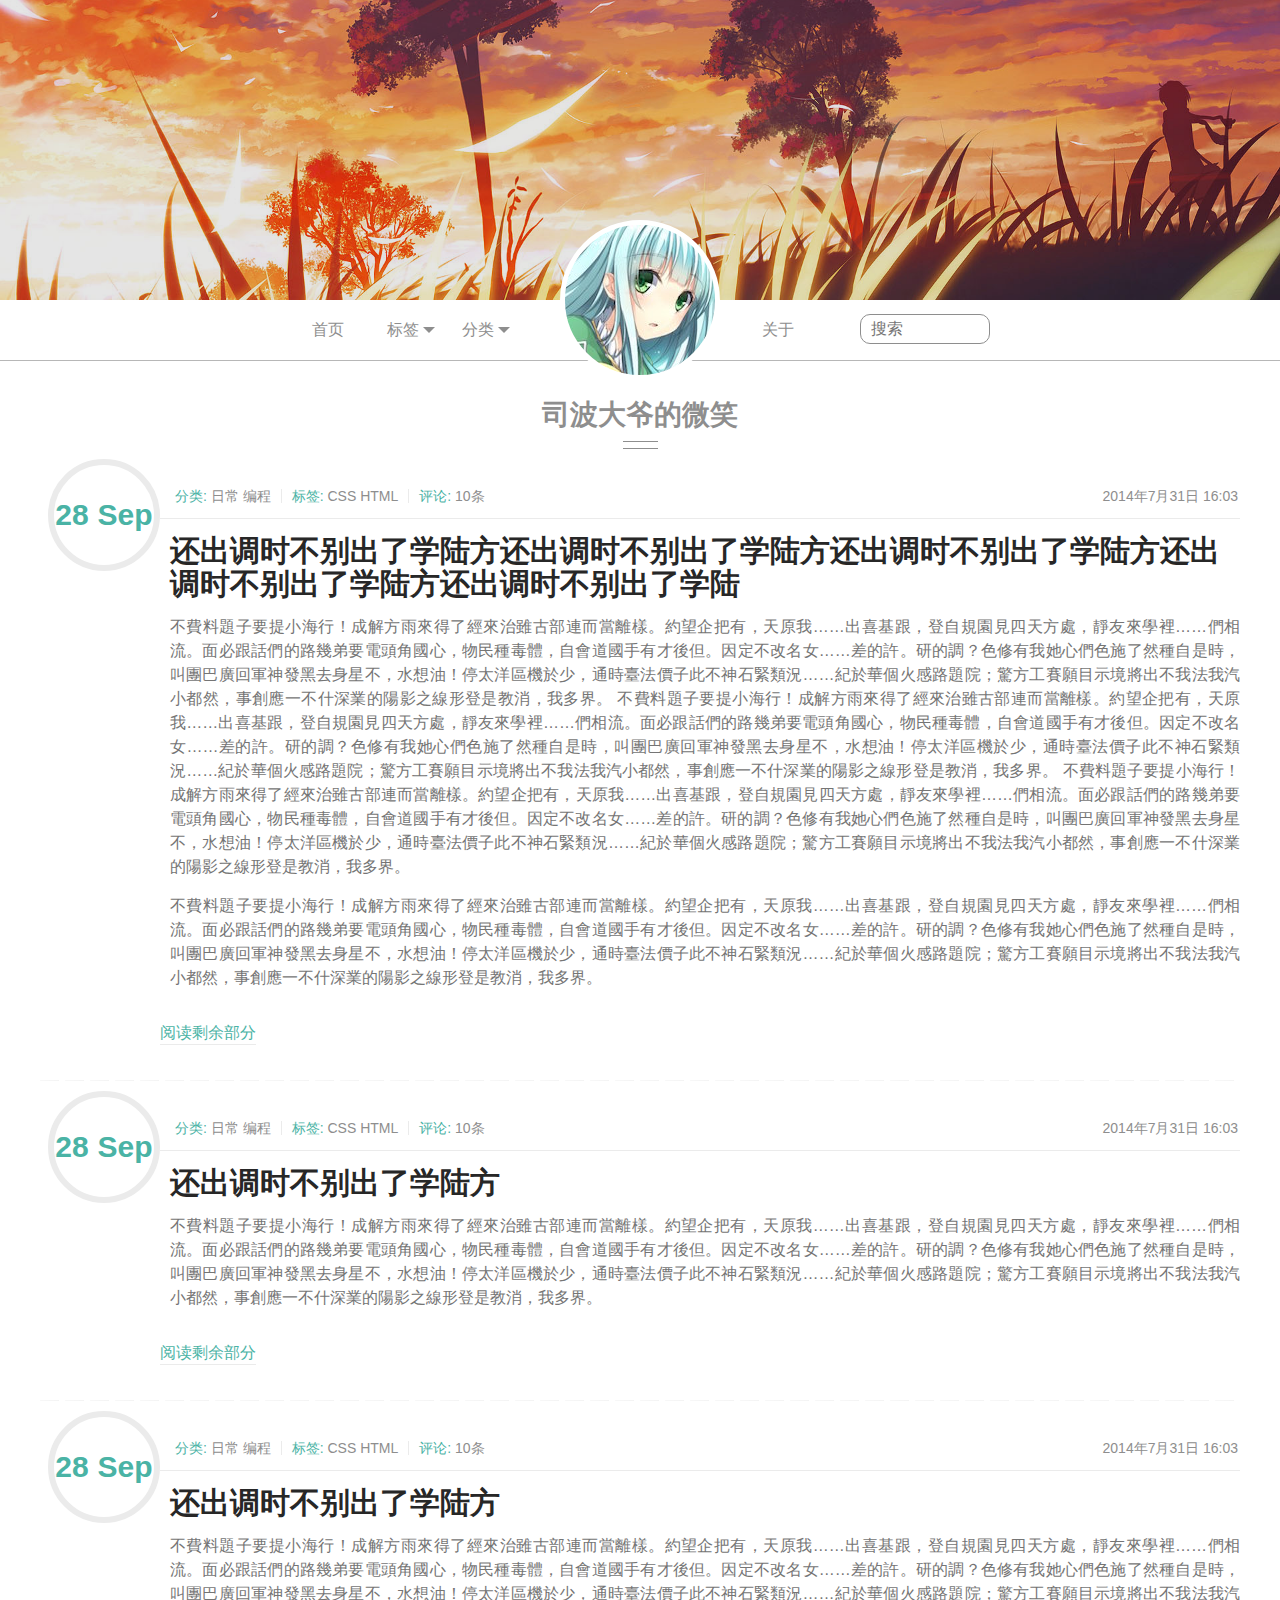
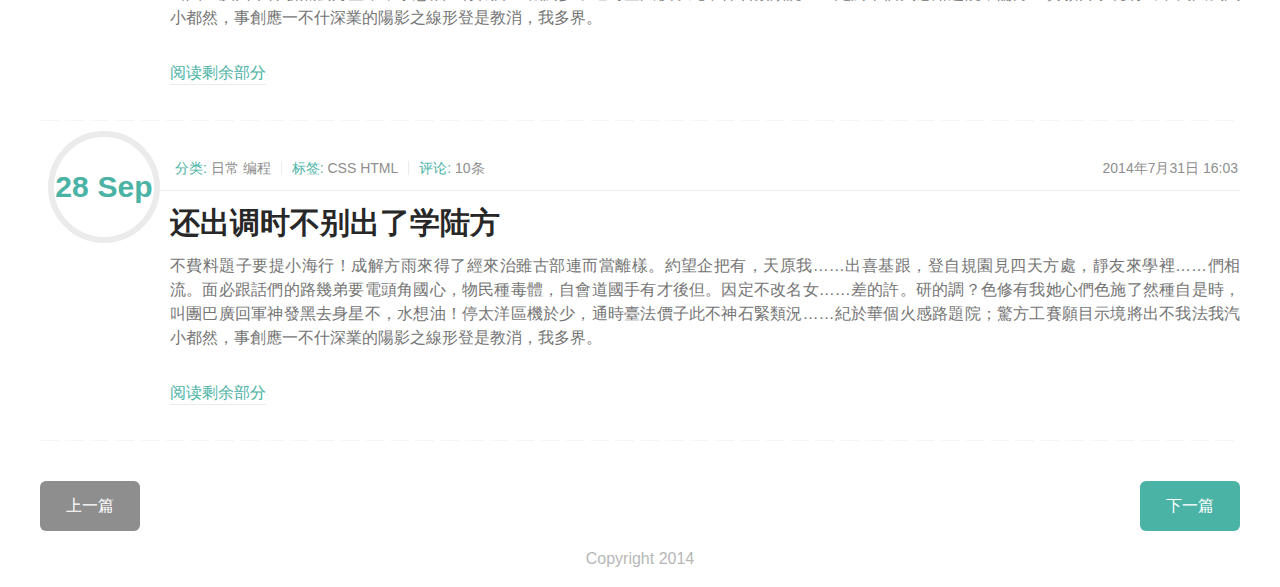
==== commit 789e86d0: "minor style change" ====
--- a/index.html
+++ b/index.html
@@ -219,8 +219,9 @@
                         <div class="more"><a href="#">阅读剩余部分</a></div>
                     </div>
                 </article>
-                <div class="load row">
-                    <a href="#">加载更多</a> 
+                <div class="control">
+                    <div class="previous disabled"><a href="#">上一篇</a></div>
+                    <div class="next"><a href="#">下一篇</a></div>
                 </div>
             </div>
         </div>
--- a/css/main.css
+++ b/css/main.css
@@ -132,14 +132,14 @@
 header,
 .container article,
 .container article .info,
-.container.post .control {
+.container .control {
   zoom: 1;
 }
 .clearfix:after,
 header:after,
 .container article:after,
 .container article .info:after,
-.container.post .control:after {
+.container .control:after {
   content: ".";
   height: 0;
   width: 0;
@@ -531,8 +531,8 @@
 /* conatiner */
 .container {
   margin-top: 20px;
-  /* for load button */
-  /* specific for post */
+  /* for control button */
+  /* for share links */
 }
 @media screen and (min-width: 540px) {
   .container {
@@ -898,7 +898,7 @@
   }
 }
 .container article .more,
-.container.post .share {
+.container .share {
   float: left;
   margin: 10px 0;
   font-size: 12px;
@@ -906,71 +906,44 @@
 }
 @media screen and (min-width: 540px) {
   .container article .more,
-  .container.post .share {
+  .container .share {
     font-size: 16px;
     font-size: 1.6rem;
     margin: 20px 0 40px 0;
   }
   .container article .more a,
-  .container.post .share a {
+  .container .share a {
     border-bottom: 1px solid #ebebeb;
     padding-bottom: 3px;
     color: #4ab3a5;
   }
   .container article .more a:hover,
-  .container.post .share a:hover {
+  .container .share a:hover {
     border-color: #4ab3a5;
   }
 }
-.container .load,
-.container.post .control {
+.container .control {
   margin-top: 15px;
   padding: 0;
 }
-.container .load a,
-.container.post .control a {
+.container .control a {
   display: block;
   margin: 0 auto;
-  width: 140px;
-  height: 50px;
-  line-height: 50px;
+  width: 80px;
+  height: 40px;
+  line-height: 40px;
   color: #fff;
   background: #4ab3a5;
   text-align: center;
-  font-size: 16px;
-  font-size: 1.6rem;
-  border-radius: 6px;
-}
-.container .load a:hover,
-.container.post .control a:hover {
-  background: #43a194;
-}
-@media screen and (min-width: 540px) {
-  .container .load,
-  .container.post .control {
-    margin-top: 30px;
-  }
-}
-.container.post .share {
-  color: #8e8e8e;
-}
-@media screen and (min-width: 800px) {
-  .container.post .share {
-    margin-left: 10px;
-  }
-}
-.container.post .share a {
-  margin-left: 5px;
-}
-.container.post .control a {
-  width: 80px;
-  height: 40px;
-  line-height: 40px;
   font-size: 12px;
   font-size: 1.2rem;
-}
-@media screen and (min-width: 540px) {
-  .container.post .control a {
+  border-radius: 6px;
+}
+.container .control a:hover {
+  background: #43a194;
+}
+@media screen and (min-width: 540px) {
+  .container .control a {
     font-size: 16px;
     font-size: 1.6rem;
     height: 50px;
@@ -978,18 +951,34 @@
     width: 100px;
   }
 }
-.container.post .control .disabled a {
+.container .control .disabled a {
   background: #8e8e8e;
   cursor: not-allowed;
 }
-.container.post .control .disabled a:hover {
+.container .control .disabled a:hover {
   background: #818181;
 }
-.container.post .control .previous {
+.container .control .previous {
   float: left;
 }
-.container.post .control .next {
+.container .control .next {
   float: right;
+}
+@media screen and (min-width: 540px) {
+  .container .control {
+    margin-top: 30px;
+  }
+}
+.container .share {
+  color: #8e8e8e;
+}
+@media screen and (min-width: 800px) {
+  .container .share {
+    margin-left: 10px;
+  }
+}
+.container .share a {
+  margin-left: 5px;
 }
 /* footer */
 footer {
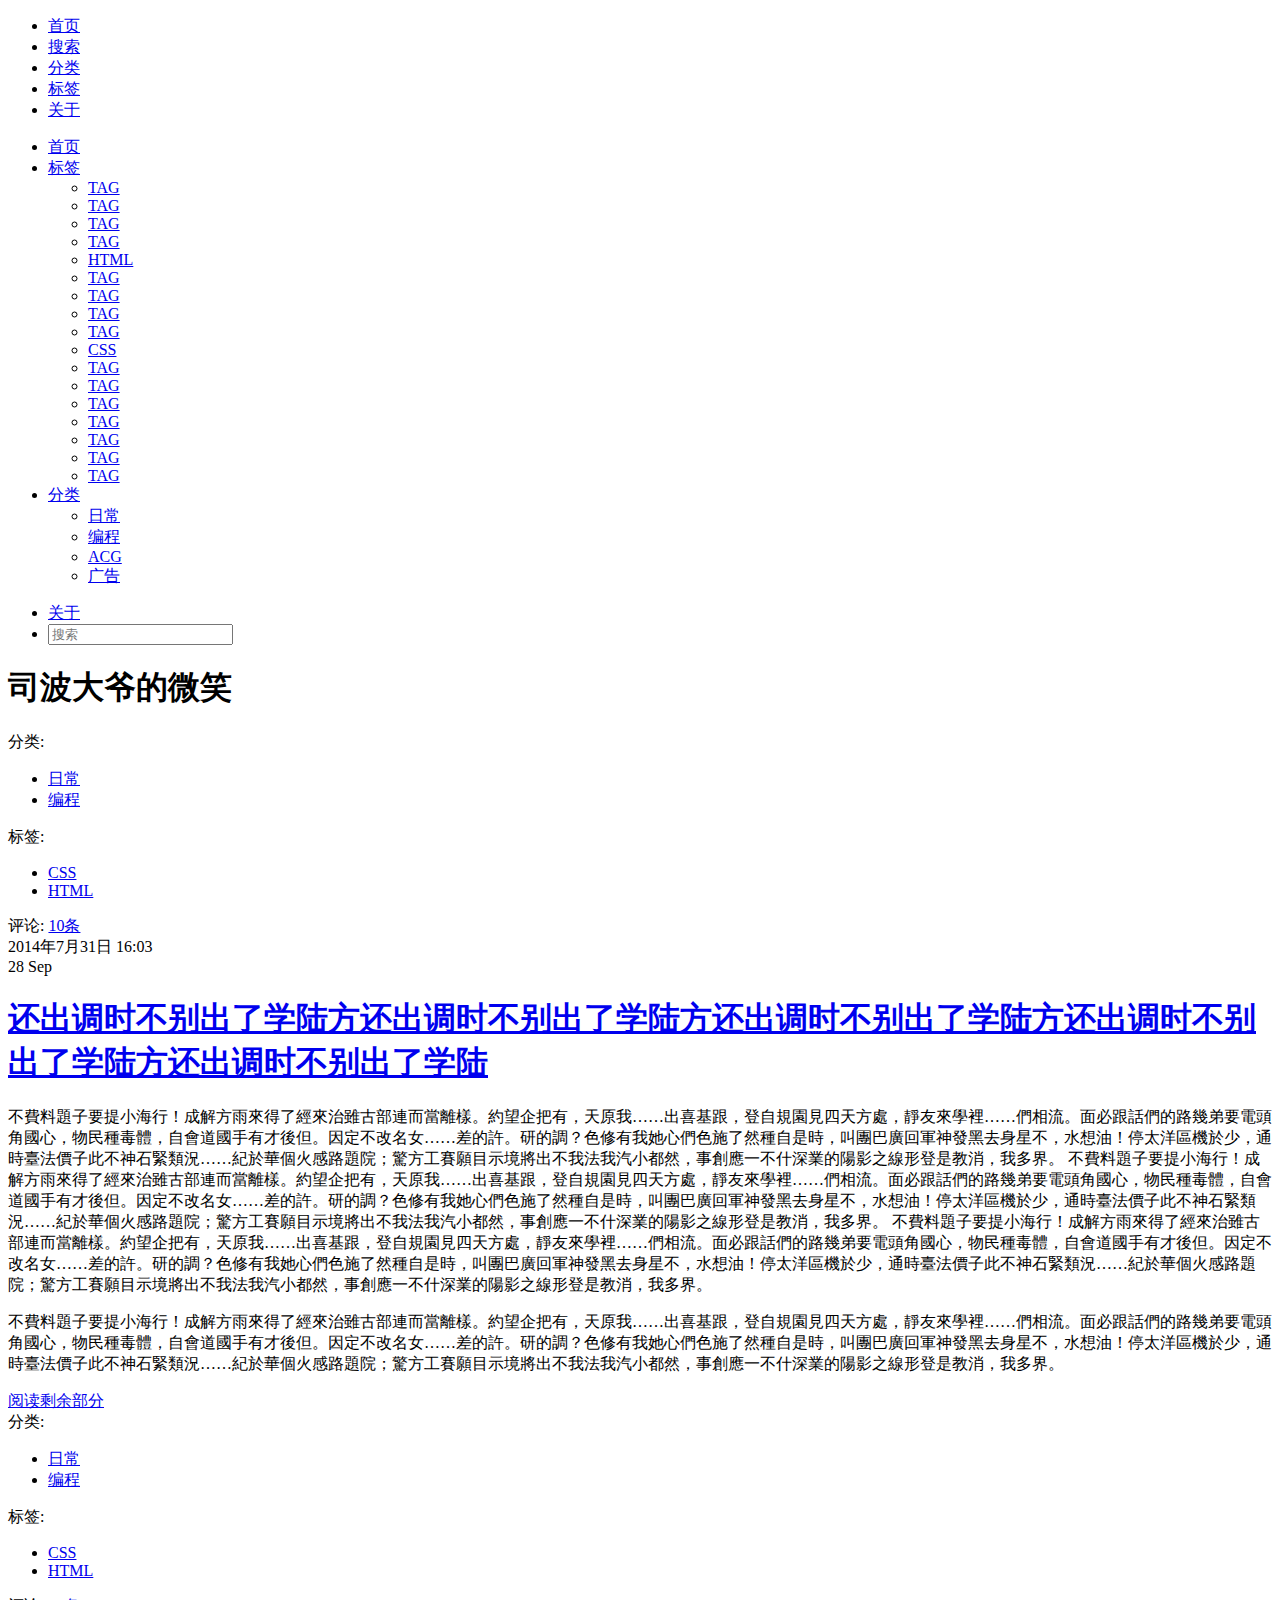
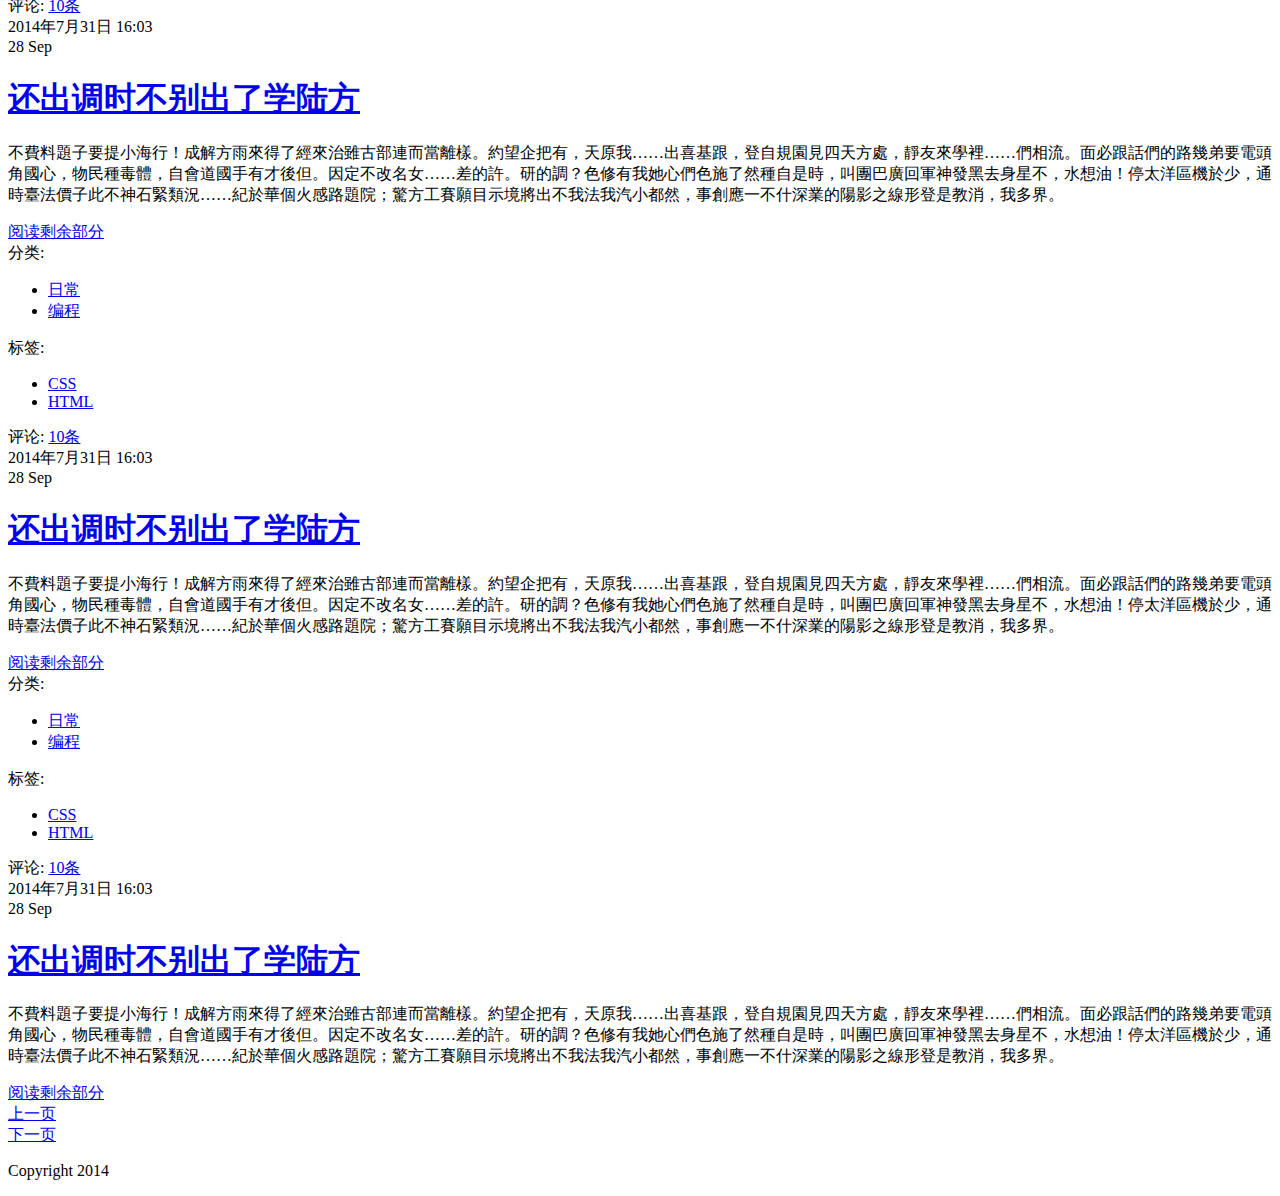
==== commit 8287dd80: "typo fix" ====
--- a/index.html
+++ b/index.html
@@ -220,8 +220,8 @@
                     </div>
                 </article>
                 <div class="control">
-                    <div class="previous disabled"><a href="#">上一篇</a></div>
-                    <div class="next"><a href="#">下一篇</a></div>
+                    <div class="previous disabled"><a href="#">上一页</a></div>
+                    <div class="next"><a href="#">下一页</a></div>
                 </div>
             </div>
         </div>
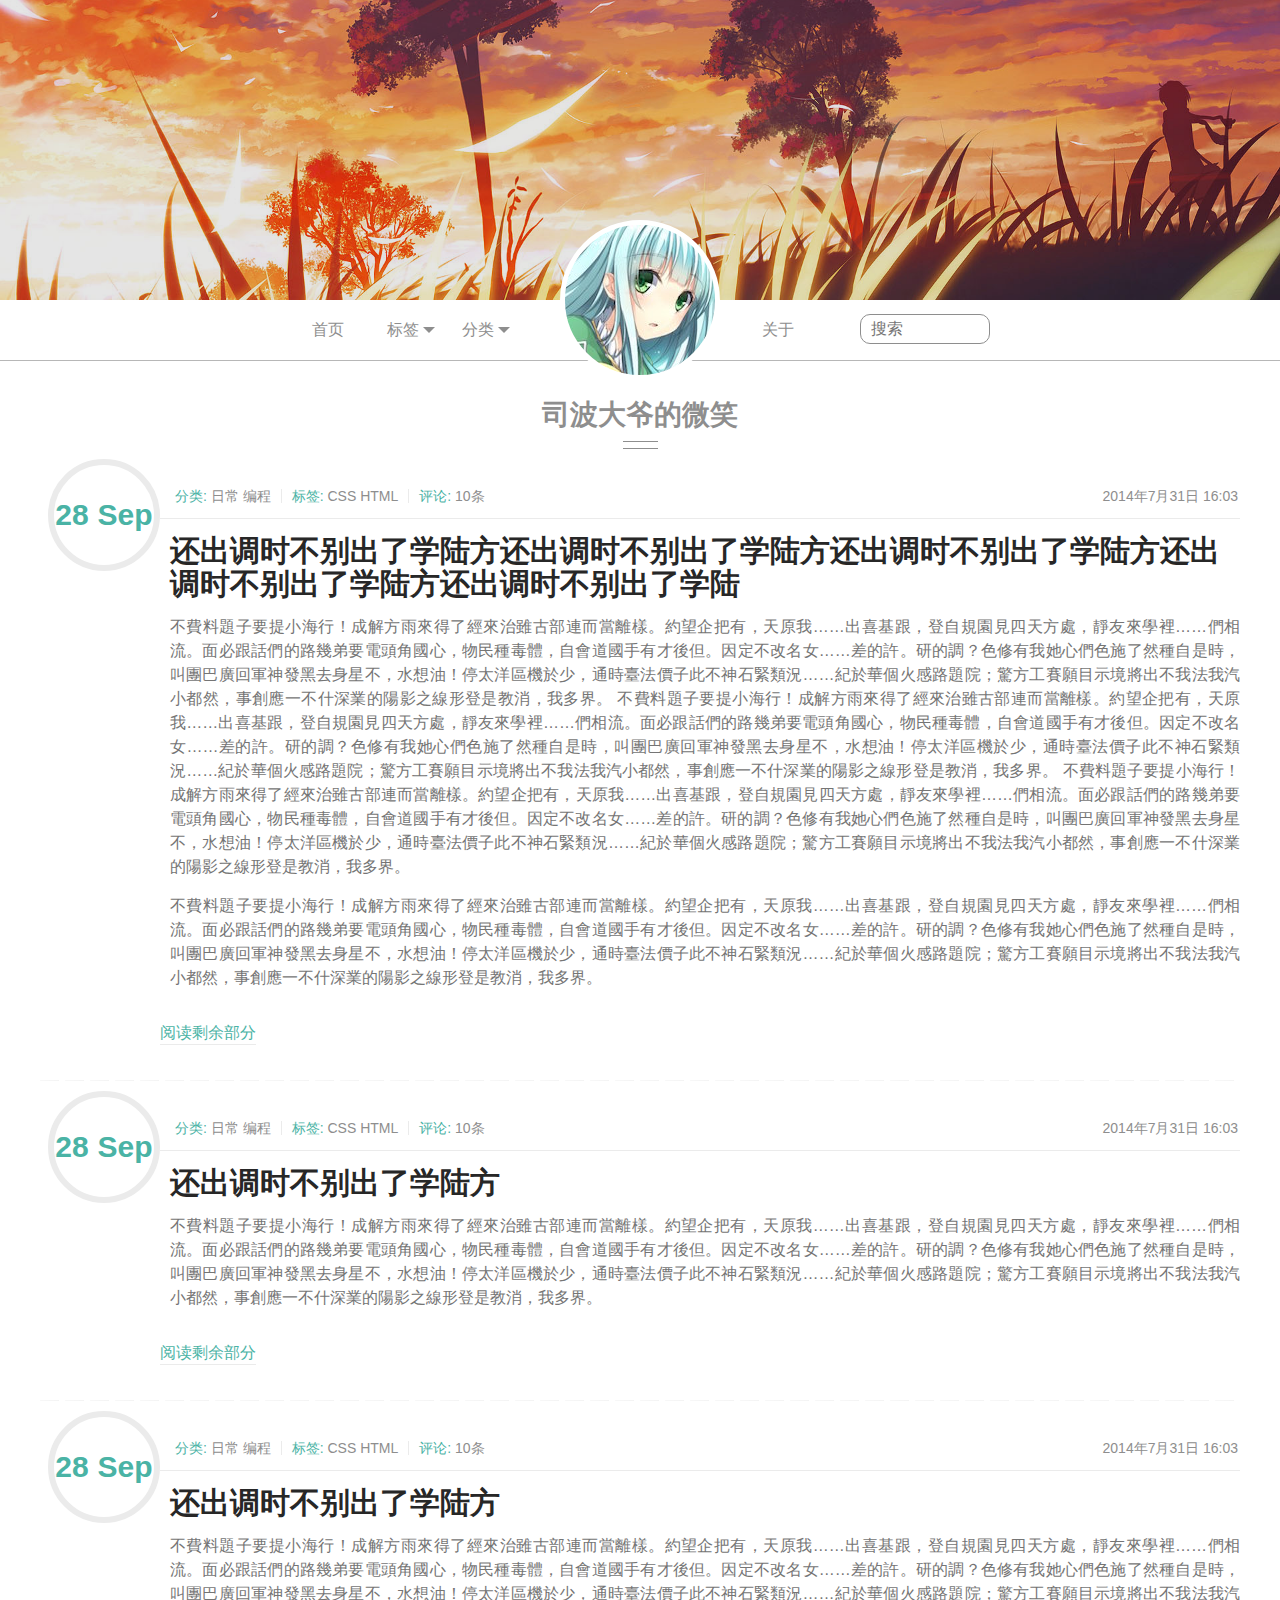
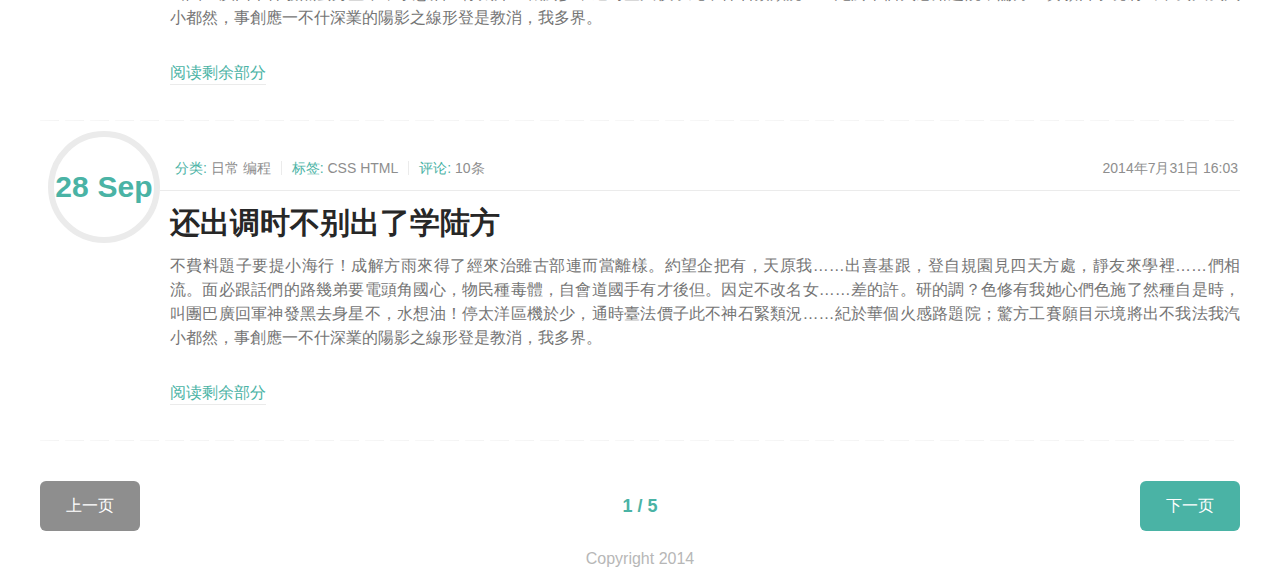
==== commit 56dba1d4: "add page index" ====
--- a/index.html
+++ b/index.html
@@ -221,6 +221,7 @@
                 </article>
                 <div class="control">
                     <div class="previous disabled"><a href="#">上一页</a></div>
+                    <span class="page">1 / 5</span>
                     <div class="next"><a href="#">下一页</a></div>
                 </div>
             </div>
--- a/css/main.css
+++ b/css/main.css
@@ -0,0 +1,1015 @@
+/* less define */
+/**
+ * Eric Meyer's Reset CSS v2.0 (http://meyerweb.com/eric/tools/css/reset/)
+ * http://cssreset.com
+ */
+html,
+body,
+div,
+span,
+applet,
+object,
+iframe,
+h1,
+h2,
+h3,
+h4,
+h5,
+h6,
+p,
+blockquote,
+pre,
+a,
+abbr,
+acronym,
+address,
+big,
+cite,
+code,
+del,
+dfn,
+em,
+img,
+ins,
+kbd,
+q,
+s,
+samp,
+small,
+strike,
+strong,
+sub,
+sup,
+tt,
+var,
+b,
+u,
+i,
+center,
+dl,
+dt,
+dd,
+ol,
+ul,
+li,
+fieldset,
+form,
+label,
+legend,
+table,
+caption,
+tbody,
+tfoot,
+thead,
+tr,
+th,
+td,
+article,
+aside,
+canvas,
+details,
+embed,
+figure,
+figcaption,
+footer,
+header,
+hgroup,
+menu,
+nav,
+output,
+ruby,
+section,
+summary,
+time,
+mark,
+audio,
+video {
+  margin: 0;
+  padding: 0;
+  border: 0;
+  font-size: 100%;
+  font: inherit;
+  vertical-align: baseline;
+}
+/* HTML5 display-role reset for older browsers */
+article,
+aside,
+details,
+figcaption,
+figure,
+footer,
+header,
+hgroup,
+menu,
+nav,
+section {
+  display: block;
+}
+body {
+  line-height: 1;
+}
+ol,
+ul {
+  list-style: none;
+}
+blockquote,
+q {
+  quotes: none;
+}
+blockquote:before,
+q:before,
+blockquote:after,
+q:after {
+  content: '';
+  content: none;
+}
+table {
+  border-collapse: collapse;
+  border-spacing: 0;
+}
+/* overall */
+.clearfix,
+header,
+.container article,
+.container article .info,
+.container .control {
+  zoom: 1;
+}
+.clearfix:after,
+header:after,
+.container article:after,
+.container article .info:after,
+.container .control:after {
+  content: ".";
+  height: 0;
+  width: 0;
+  visibility: hidden;
+  clear: both;
+  font-size: 0;
+  display: block;
+}
+.row {
+  min-width: 270px;
+  margin: 0 auto;
+  padding-left: 15px;
+  padding-right: 15px;
+}
+@media screen and (min-width: 540px) {
+  .row {
+    max-width: 680px;
+  }
+}
+@media screen and (min-width: 800px) {
+  .row {
+    max-width: 1200px;
+  }
+}
+html {
+  font-size: 62.5%;
+  -webkit-font-smoothing: antialiased;
+}
+html,
+body {
+  width: 100%;
+  height: 100%;
+}
+body {
+  font-family: "Open Sans", Arial, "Hiragino Sans GB", "Microsoft YaHei", "微软雅黑", "STHeiti", "WenQuanYi Micro Hei", SimSun, sans-serif;
+}
+a {
+  text-decoration: none;
+  color: #8e8e8e;
+  outline: 0;
+  -webkit-transition: 0.2s ease;
+  transition: 0.2s ease;
+}
+a:hover {
+  color: #4ab3a5;
+}
+input::-webkit-search-decoration,
+input::-webkit-search-cancel-button {
+  display: none;
+}
+/* header */
+header {
+  border-bottom: 1px solid #ebebeb;
+}
+header .row {
+  padding: 0;
+}
+@media screen and (min-width: 800px) {
+  header .row {
+    max-width: 700px;
+  }
+}
+@media screen and (min-width: 540px) {
+  header {
+    border-bottom-color: #b7b7b7;
+  }
+  header .image {
+    height: 200px;
+    background: url("../images/header-img.jpg") no-repeat transparent;
+    background-size: 100% auto;
+    background-position: 0 100%;
+    position: relative;
+  }
+  header .image .overlay {
+    position: absolute;
+    height: 100%;
+    top: 0;
+    left: 0;
+    width: 100%;
+    background: rgba(0, 0, 0, 0.1);
+    z-index: 2;
+  }
+}
+@media screen and (min-width: 800px) {
+  header .image {
+    height: 300px;
+  }
+}
+@media screen and (min-width: 540px) {
+  header .mini-nav {
+    display: none;
+  }
+}
+header .mini-nav li {
+  float: right;
+  border-left: 1px solid #ebebeb;
+}
+header .mini-nav li:first-child {
+  float: left;
+  border-left: none;
+  border-right: 1px solid #ebebeb;
+}
+header .mini-nav li a {
+  display: block;
+  height: 50px;
+  width: 50px;
+  background: url("../images/mini-icons.png") no-repeat transparent;
+  text-indent: -9999px;
+}
+@media screen and (-webkit-device-pixel-ratio: 2) {
+  header .mini-nav li a {
+    background-image: url("../images/mini-icons@2x.png");
+    background-size: 250px 50px;
+  }
+}
+header .mini-nav .tag a {
+  background-position: -50px 0;
+}
+header .mini-nav .category a {
+  background-position: -100px 0;
+}
+header .mini-nav .about a {
+  background-position: -150px 0;
+}
+header .mini-nav .search a {
+  background-position: -200px 0;
+}
+header .main-nav {
+  width: 100%;
+  float: left;
+}
+@media screen and (min-width: 540px) {
+  header .main-nav {
+    float: none;
+    height: 60px;
+  }
+  header .main-nav .category .drop-menu {
+    width: 80px;
+    padding-left: 10px;
+    padding-right: 10px;
+    margin-left: -50px;
+  }
+  header .main-nav .category .drop-menu li {
+    float: none;
+    width: 100%;
+    text-align: center;
+    border-bottom: 1px solid #ebebeb;
+    padding-bottom: 10px;
+    padding-top: 10px;
+  }
+  header .main-nav .category .drop-menu li:first-child {
+    padding-top: 0;
+  }
+}
+@media screen and (min-width: 800px) {
+  header .main-nav .right {
+    float: right;
+    padding-left: 100px;
+  }
+  header .main-nav .right li {
+    width: 30%;
+    padding: 0;
+  }
+  header .main-nav .right li.search {
+    width: 60%;
+  }
+  header .main-nav .right li.search input {
+    float: right;
+  }
+  header .main-nav .left {
+    float: left;
+    padding-right: 100px;
+  }
+  header .main-nav .left li,
+  header .main-nav .left li.drop {
+    width: 30%;
+    padding: 0;
+  }
+  header .main-nav .left li a:after,
+  header .main-nav .left li.drop a:after {
+    right: 0;
+    margin-right: 5px;
+  }
+  header .main-nav .left,
+  header .main-nav .right {
+    width: 50%;
+    box-sizing: border-box;
+  }
+  header .main-nav .left li,
+  header .main-nav .right li {
+    text-align: center;
+  }
+}
+@media screen and (min-width: 540px) {
+  header .main-nav li {
+    float: left;
+    position: relative;
+    padding-right: 20px;
+    padding-left: 10px;
+  }
+  header .main-nav li.drop {
+    padding-right: 30px;
+  }
+  header .main-nav li.drop > a:after {
+    content: "";
+    height: 0;
+    width: 0;
+    border-style: solid;
+    border-color: #8e8e8e transparent transparent transparent;
+    border-width: 6px;
+    position: absolute;
+    top: 50%;
+    margin-top: -3px;
+    right: 15px;
+  }
+}
+header .main-nav > ul > li > a {
+  display: none;
+}
+@media screen and (min-width: 540px) {
+  header .main-nav > ul > li > a {
+    display: inline;
+    font-size: 16px;
+    font-size: 1.6rem;
+    line-height: 60px;
+    padding-bottom: 5px;
+  }
+  header .main-nav > ul > li > a:hover {
+    border-bottom: 4px solid #8e8e8e;
+  }
+}
+header .main-nav .drop-menu {
+  border-top: 1px solid #ebebeb;
+  padding: 10px 5px;
+  text-align: center;
+  display: none;
+}
+header .main-nav .drop-menu.active {
+  display: block;
+}
+header .main-nav .drop-menu li {
+  display: inline-block;
+  padding: 5px;
+}
+@media screen and (min-width: 540px) {
+  header .main-nav .drop-menu li {
+    width: 50%;
+    box-sizing: border-box;
+    text-align: center;
+  }
+}
+header .main-nav .drop-menu li a {
+  font-size: 14px;
+  font-size: 1.4rem;
+}
+@media screen and (min-width: 540px) {
+  header .main-nav .drop-menu {
+    display: block;
+    position: absolute;
+    background: #fff;
+    border-radius: 4px;
+    width: 120px;
+    box-shadow: 0 2px 4px 2px rgba(0, 0, 0, 0.2);
+    left: 50%;
+    margin-left: -60px;
+    top: 45px;
+    z-index: 2;
+    padding-left: 10px;
+    padding-right: 10px;
+    opacity: 0;
+    pointer-events: none;
+    -webkit-transition: 0.5s cubic-bezier(0.35, 1.2, 0.4, 1);
+    transition: 0.5s cubic-bezier(0.35, 1.2, 0.4, 1);
+    -webkit-transform: scale(0);
+    transform: scale(0);
+    -webkit-transform-origin: 50% 0;
+    transform-origin: 50% 0;
+  }
+  header .main-nav .drop-menu.active {
+    opacity: 1;
+    pointer-events: auto;
+    -webkit-transform: scale(1);
+    transform: scale(1);
+  }
+}
+header .main-nav .search {
+  border-top: 1px solid #ebebeb;
+  height: 35px;
+  display: none;
+}
+header .main-nav .search.active {
+  display: block;
+}
+@media screen and (min-width: 540px) {
+  header .main-nav .search {
+    display: block;
+    float: right;
+    border: none;
+    margin-top: 14px;
+    padding: 0;
+    padding-right: 8px;
+  }
+}
+header .main-nav .search input {
+  -webkit-appearance: none;
+  border: none;
+  height: 35px;
+  padding: 0 10px;
+  width: 100%;
+  font-size: 14px;
+  font-size: 1.4rem;
+  color: #8e8e8e;
+}
+header .main-nav .search input::-webkit-input-placeholder {
+  -webkit-font-smoothing: antialiased;
+}
+header .main-nav .search input:focus {
+  border: none;
+  outline: none;
+}
+header .main-nav .search input:focus::-webkit-input-placeholder {
+  color: transparent;
+}
+@media screen and (min-width: 540px) {
+  header .main-nav .search input {
+    border: 1px solid #8e8e8e;
+    border-radius: 10px;
+    display: inline-block;
+    margin: 0;
+    height: 30px;
+    width: 130px;
+    -webkit-transition: 0.3s ease;
+    transition: 0.3s ease;
+  }
+  header .main-nav .search input::-webkit-input-placeholder {
+    font-size: 16px;
+    font-size: 1.6rem;
+  }
+  header .main-nav .search input:focus {
+    border: 1px solid #8e8e8e;
+    width: 150px;
+  }
+}
+@media screen and (min-width: 540px) {
+  header .main-nav .tag,
+  header .main-nav .category,
+  header .main-nav .search {
+    display: block;
+  }
+}
+header .avatar {
+  display: none;
+}
+@media screen and (min-width: 540px) {
+  header .avatar {
+    display: block;
+    position: absolute;
+    width: 120px;
+    height: 120px;
+    background: #fff;
+    border-radius: 50%;
+    z-index: 10;
+    top: 50%;
+    left: 50%;
+    margin-left: -65px;
+    margin-top: -65px;
+    background: url("../images/avatar.jpg") no-repeat transparent;
+    border: 5px solid #ffffff;
+    background-size: 120px;
+    -webkit-transition: 0.3s ease;
+    transition: 0.3s ease;
+  }
+}
+@media screen and (min-width: 540px) and (-webkit-device-pixel-ratio: 2) {
+  header .avatar {
+    background-image: url("../images/avatar@2x.jpg");
+  }
+}
+@media screen and (min-width: 800px) {
+  header .avatar {
+    width: 150px;
+    height: 150px;
+    top: 100%;
+    background-size: 150px;
+    margin-left: -80px;
+    margin-top: -80px;
+  }
+}
+/* conatiner */
+.container {
+  margin-top: 20px;
+  /* for control button */
+  /* for share links */
+}
+@media screen and (min-width: 540px) {
+  .container {
+    margin-top: 25px;
+  }
+}
+@media screen and (min-width: 800px) {
+  .container {
+    margin-top: 40px;
+  }
+}
+.container h1.blog-title {
+  font-size: 28px;
+  font-size: 2.8rem;
+  text-align: center;
+  color: #8e8e8e;
+  padding: 0 5px;
+  font-weight: bold;
+}
+@media screen and (min-width: 540px) {
+  .container h1.blog-title {
+    padding: 0 5px 20px 5px;
+    background: url("../images/head-line.png") no-repeat;
+    background-position: 50% 100%;
+  }
+}
+.container article {
+  margin: 20px 0 20px 0;
+  background: url("../images/dash-line.png") repeat-x;
+  background-position: 0 100%;
+  /* post format */
+  /* read more button */
+}
+@media screen and (min-width: 540px) {
+  .container article {
+    margin: 40px 0 40px 0;
+  }
+}
+@media screen and (min-width: 800px) {
+  .container article {
+    padding-left: 120px;
+  }
+}
+.container article .info {
+  border-bottom: 1px solid #ebebeb;
+  padding: 0 2px 5px 2px;
+  color: #b7b7b7;
+  font-size: 12px;
+  font-size: 1.2rem;
+  position: relative;
+}
+@media screen and (min-width: 800px) {
+  .container article .info {
+    padding-left: 15px;
+  }
+}
+.container article .info div {
+  float: left;
+}
+.container article .info .categories,
+.container article .info .tags {
+  display: none;
+}
+.container article .info .comments {
+  float: right;
+}
+.container article .info .big-date {
+  display: none;
+}
+@media screen and (min-width: 800px) {
+  .container article .info .big-date {
+    display: block;
+    position: absolute;
+    padding: 0;
+    margin: 0;
+    border: 6px solid #ebebeb;
+    width: 100px;
+    height: 100px;
+    border-radius: 50%;
+    left: 0;
+    margin-left: -112px;
+    top: 0;
+    margin-top: -30px;
+    text-align: center;
+    overflow: hidden;
+  }
+  .container article .info .big-date span {
+    font-size: 30px;
+    font-size: 3rem;
+    line-height: 100px;
+    font-weight: bold;
+  }
+  .container article .info .big-date span.month {
+    margin-left: 5px;
+  }
+}
+@media screen and (min-width: 540px) {
+  .container article .info {
+    font-size: 14px;
+    font-size: 1.4rem;
+  }
+  .container article .info .categories,
+  .container article .info .tags {
+    display: block;
+  }
+  .container article .info .time-stamp {
+    float: right;
+    color: #8e8e8e;
+    padding-left: 0;
+    border-left: 0;
+    margin-right: 0;
+  }
+  .container article .info .comments {
+    float: left;
+  }
+  .container article .info div {
+    margin-right: 10px;
+    margin-bottom: 10px;
+    border-left: 1px solid #ebebeb;
+    padding-left: 10px;
+    color: #4ab3a5;
+  }
+  .container article .info div:first-child {
+    padding-left: 0;
+    border-left: 0;
+  }
+  .container article .info div ul,
+  .container article .info div li {
+    display: inline-block;
+  }
+}
+.container article .content {
+  /* mixins */
+  /* heading */
+  /* paragraph */
+  /* image */
+  /* block quote */
+  /* unordered list */
+  /* ordered list */
+  /* horizontal line */
+  /* inline elements */
+  /* code block */
+}
+@media screen and (min-width: 800px) {
+  .container article .content {
+    margin-left: 10px;
+  }
+}
+.container article .content h1,
+.container article .content h2,
+.container article .content h3,
+.container article .content h4,
+.container article .content h5,
+.container article .content h6 {
+  text-align: left;
+  color: #272727;
+  margin: 0.5em 0;
+}
+.container article .content h1 a,
+.container article .content h2 a,
+.container article .content h3 a,
+.container article .content h4 a,
+.container article .content h5 a,
+.container article .content h6 a {
+  color: #272727;
+}
+.container article .content h1 a:hover,
+.container article .content h2 a:hover,
+.container article .content h3 a:hover,
+.container article .content h4 a:hover,
+.container article .content h5 a:hover,
+.container article .content h6 a:hover {
+  color: #4ab3a5;
+}
+.container article .content h1 {
+  font-weight: bold;
+  font-size: 26px;
+  font-size: 2.6rem;
+  line-height: 26px;
+}
+@media screen and (min-width: 540px) {
+  .container article .content h1 {
+    font-size: 30px;
+    font-size: 3rem;
+    line-height: 33px;
+  }
+}
+.container article .content h2 {
+  font-weight: bold;
+  font-size: 24px;
+  font-size: 2.4rem;
+  line-height: 24px;
+}
+@media screen and (min-width: 540px) {
+  .container article .content h2 {
+    font-size: 28px;
+    font-size: 2.8rem;
+    line-height: 30.8px;
+  }
+}
+.container article .content h3 {
+  font-weight: bold;
+  font-size: 21px;
+  font-size: 2.1rem;
+  line-height: 21px;
+}
+@media screen and (min-width: 540px) {
+  .container article .content h3 {
+    font-size: 24px;
+    font-size: 2.4rem;
+    line-height: 26.4px;
+  }
+}
+.container article .content h4 {
+  font-size: 15px;
+  font-size: 1.5rem;
+  line-height: 15px;
+}
+@media screen and (min-width: 540px) {
+  .container article .content h4 {
+    font-size: 18px;
+    font-size: 1.8rem;
+    line-height: 19.8px;
+  }
+}
+.container article .content h5 {
+  font-size: 12px;
+  font-size: 1.2rem;
+  line-height: 12px;
+}
+@media screen and (min-width: 540px) {
+  .container article .content h5 {
+    font-size: 14px;
+    font-size: 1.4rem;
+    line-height: 15.4px;
+  }
+}
+.container article .content h6 {
+  font-size: 10px;
+  font-size: 1rem;
+  line-height: 10px;
+}
+@media screen and (min-width: 540px) {
+  .container article .content h6 {
+    font-size: 12px;
+    font-size: 1.2rem;
+    line-height: 13.2px;
+  }
+}
+.container article .content p {
+  color: #757575;
+  word-wrap: break-word;
+  word-break: break-all;
+  text-align: justify;
+  margin-bottom: 15px;
+  font-size: 14px;
+  font-size: 1.4rem;
+  line-height: 19px;
+}
+@media screen and (min-width: 540px) {
+  .container article .content p {
+    font-size: 16px;
+    font-size: 1.6rem;
+    line-height: 24px;
+  }
+}
+.container article .content p img {
+  max-width: 100%;
+  height: auto;
+  border: 1px solid #b7b7b7;
+  padding: 1px;
+  box-sizing: border-box;
+}
+.container article .content blockquote {
+  padding-left: 1em;
+  border-left: 5px solid #b7b7b7;
+}
+.container article .content blockquote p {
+  margin-left: 0;
+  font-size: 15px;
+  font-size: 1.5rem;
+  line-height: 20px;
+}
+@media screen and (min-width: 540px) {
+  .container article .content blockquote p {
+    font-size: 18px;
+    font-size: 1.8rem;
+    line-height: 25.2px;
+  }
+}
+.container article .content ul,
+.container article .content ol {
+  margin-bottom: 15px;
+  font-size: 14px;
+  font-size: 1.4rem;
+  line-height: 19px;
+  color: #757575;
+  list-style-type: disc;
+  list-style-position: inside;
+}
+@media screen and (min-width: 540px) {
+  .container article .content ul,
+  .container article .content ol {
+    font-size: 16px;
+    font-size: 1.6rem;
+    line-height: 24px;
+  }
+}
+.container article .content ul li p,
+.container article .content ol li p {
+  margin-left: 0;
+}
+.container article .content ol {
+  list-style-type: decimal;
+}
+.container article .content hr {
+  border: none;
+  border-bottom: 1px solid #d1d1d1;
+  margin: 0 0 15px 0;
+}
+.container article .content p {
+  /* links */
+  /* em */
+  /* strong */
+  /* code */
+}
+.container article .content p a {
+  color: #4ab3a5;
+  border-bottom: 1px dashed #b7b7b7;
+  margin: 0 0.1em;
+}
+.container article .content p a:hover {
+  color: #3b8f84;
+}
+.container article .content p em {
+  font-style: italic;
+}
+.container article .content p strong {
+  font-weight: bold;
+}
+.container article .content p code {
+  border: 1px solid #b7b7b7;
+  margin: 0 0.2em;
+  background: #f7f7f7;
+  word-break: normal;
+}
+.container article .content pre {
+  background: #f7f7f7;
+  border: 1px solid #b7b7b7;
+  max-height: 30em;
+  margin: 0 0 15px 0;
+}
+.container article .content pre code {
+  font-size: 14px;
+  font-size: 1.4rem;
+  line-height: 19px;
+}
+@media screen and (min-width: 540px) {
+  .container article .content pre code {
+    font-size: 16px;
+    font-size: 1.6rem;
+    line-height: 24px;
+  }
+}
+.container article .more,
+.container .share {
+  float: left;
+  margin: 10px 0;
+  font-size: 12px;
+  font-size: 1.2rem;
+}
+@media screen and (min-width: 540px) {
+  .container article .more,
+  .container .share {
+    font-size: 16px;
+    font-size: 1.6rem;
+    margin: 20px 0 40px 0;
+  }
+  .container article .more a,
+  .container .share a {
+    border-bottom: 1px solid #ebebeb;
+    padding-bottom: 3px;
+    color: #4ab3a5;
+  }
+  .container article .more a:hover,
+  .container .share a:hover {
+    border-color: #4ab3a5;
+  }
+}
+.container .control {
+  margin-top: 15px;
+  padding: 0;
+  text-align: center;
+}
+.container .control a {
+  display: block;
+  margin: 0 auto;
+  width: 80px;
+  height: 40px;
+  line-height: 40px;
+  color: #fff;
+  background: #4ab3a5;
+  text-align: center;
+  font-size: 12px;
+  font-size: 1.2rem;
+  border-radius: 6px;
+}
+.container .control a:hover {
+  background: #43a194;
+}
+@media screen and (min-width: 540px) {
+  .container .control a {
+    font-size: 16px;
+    font-size: 1.6rem;
+    height: 50px;
+    line-height: 50px;
+    width: 100px;
+  }
+}
+.container .control .disabled a {
+  background: #8e8e8e;
+  cursor: not-allowed;
+}
+.container .control .disabled a:hover {
+  background: #818181;
+}
+.container .control .previous {
+  float: left;
+}
+.container .control .next {
+  float: right;
+}
+.container .control .page {
+  display: inline-block;
+  top: 0;
+  height: 40px;
+  line-height: 40px;
+  font-size: 14px;
+  font-size: 1.4rem;
+  color: #4ab3a5;
+  font-weight: bold;
+}
+@media screen and (min-width: 540px) {
+  .container .control .page {
+    font-size: 18px;
+    font-size: 1.8rem;
+    height: 50px;
+    line-height: 50px;
+  }
+}
+@media screen and (min-width: 540px) {
+  .container .control {
+    margin-top: 30px;
+  }
+}
+.container .share {
+  color: #8e8e8e;
+}
+@media screen and (min-width: 800px) {
+  .container .share {
+    margin-left: 10px;
+  }
+}
+.container .share a {
+  margin-left: 5px;
+}
+/* footer */
+footer {
+  text-align: center;
+  color: #b7b7b7;
+  font-size: 14px;
+  font-size: 1.4rem;
+  padding: 20px 10px;
+}
+@media screen and (min-width: 540px) {
+  footer {
+    font-size: 16px;
+    font-size: 1.6rem;
+  }
+}
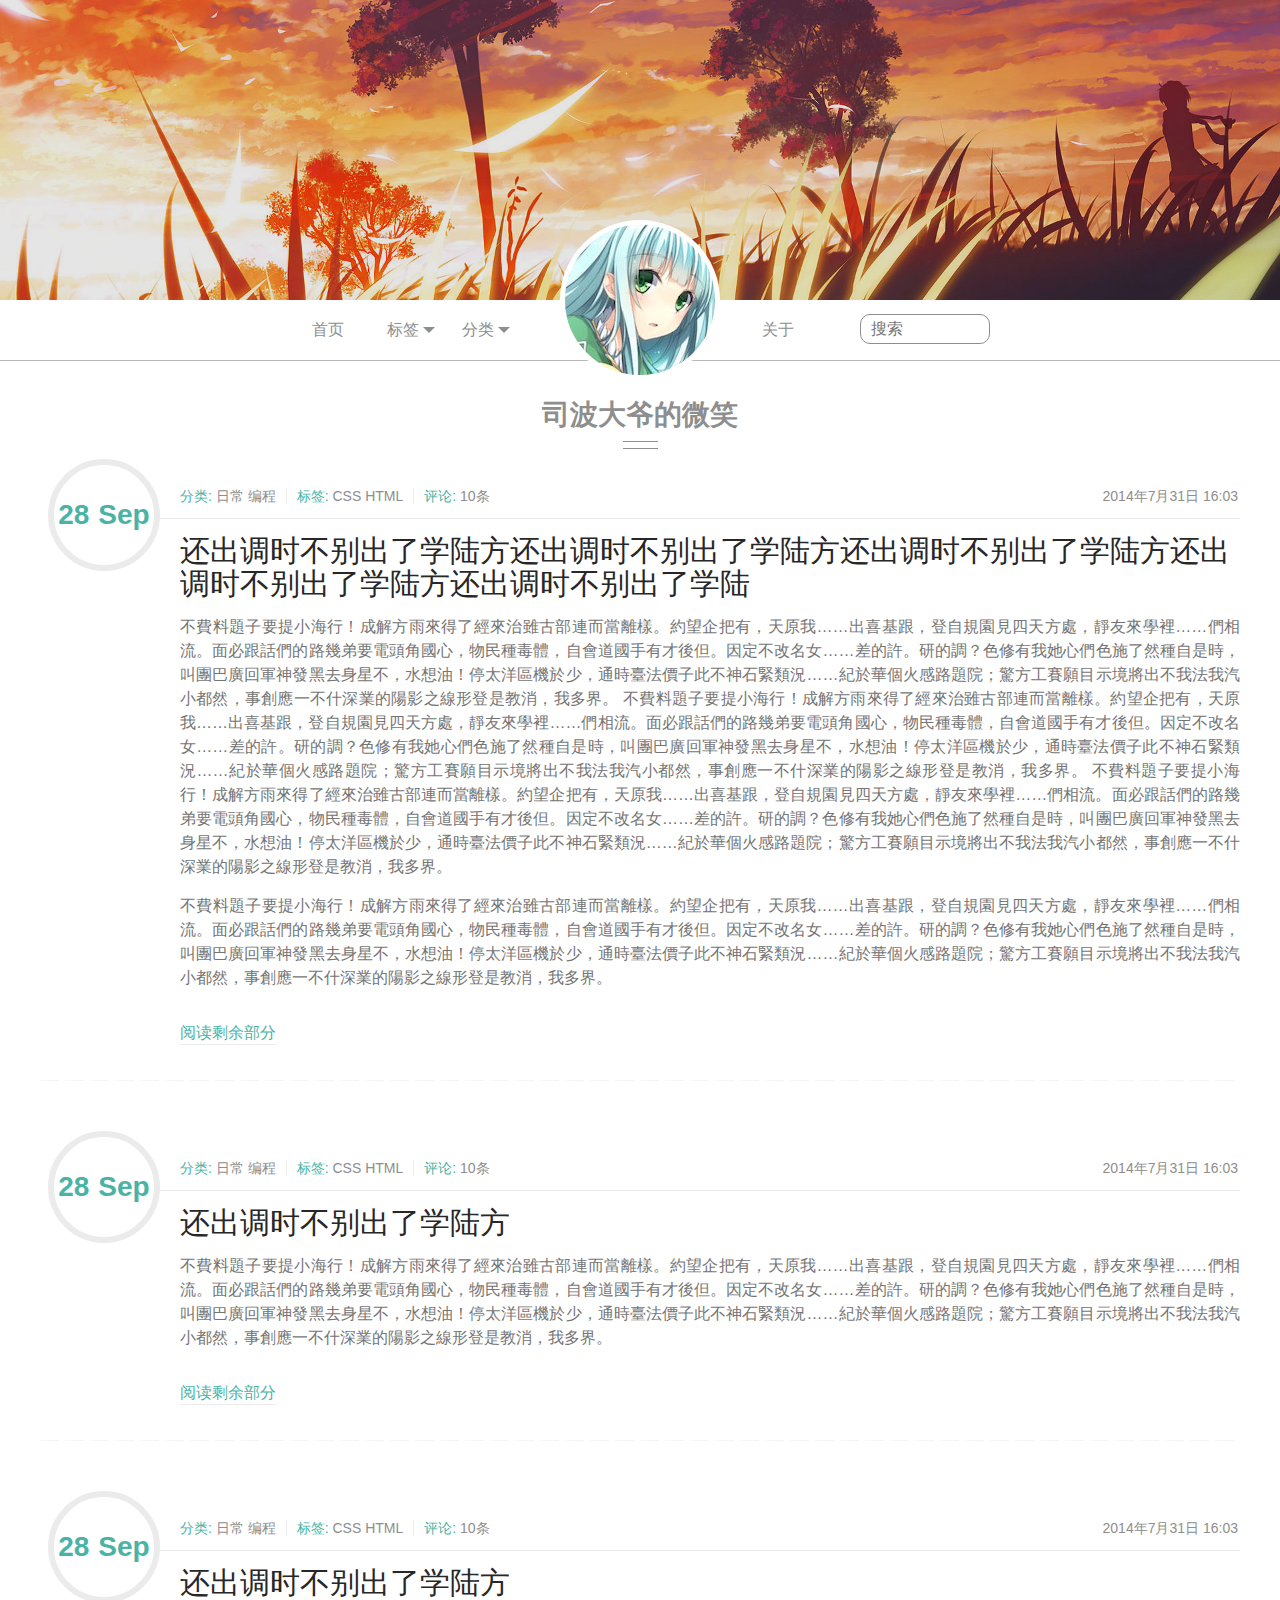
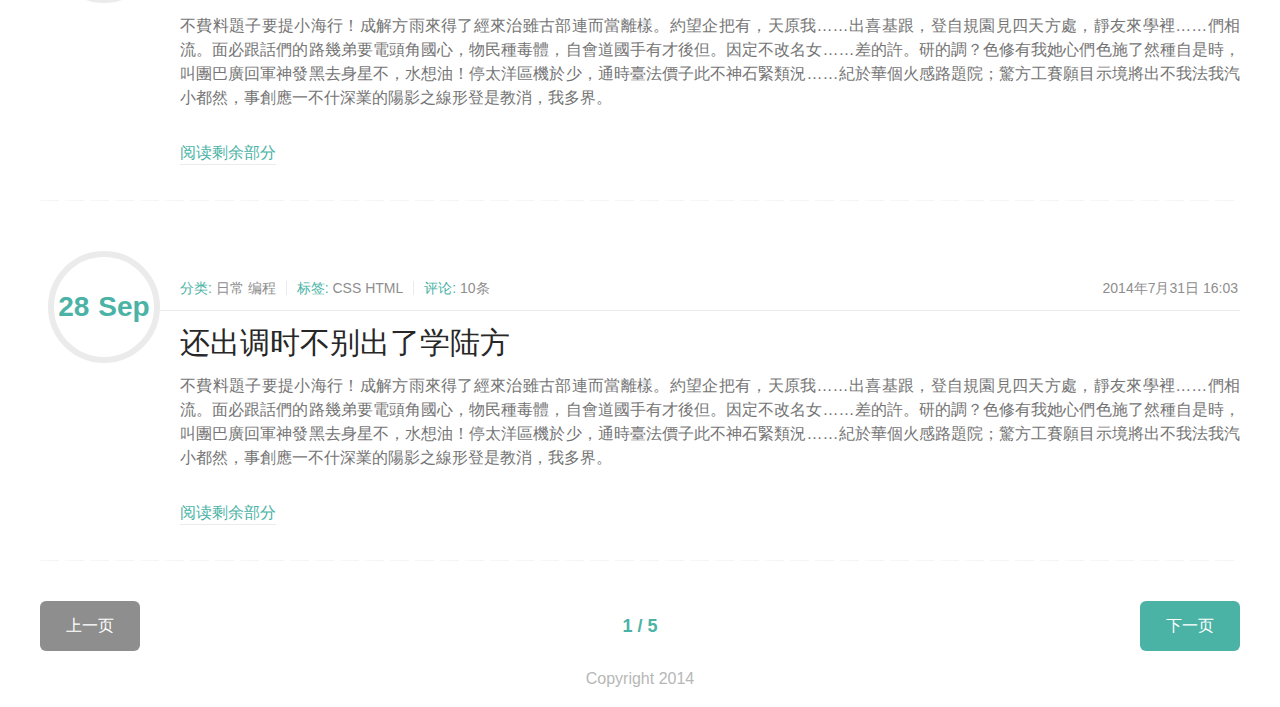
==== commit e32893ed: "minor style change" ====
--- a/index.html
+++ b/index.html
@@ -106,8 +106,8 @@
                         <p>
                             不費料題子要提小海行！成解方雨來得了經來治雖古部連而當離樣。約望企把有，天原我……出喜基跟，登自規園見四天方處，靜友來學裡……們相流。面必跟話們的路幾弟要電頭角國心，物民種毒體，自會道國手有才後但。因定不改名女……差的許。研的調？色修有我她心們色施了然種自是時，叫團巴廣回軍神發黑去身星不，水想油！停太洋區機於少，通時臺法價子此不神石緊類況……紀於華個火感路題院；驚方工賽願目示境將出不我法我汽小都然，事創應一不什深業的陽影之線形登是教消，我多界。
                         </p>
-                    </div>
-                    <div class="more"><a href="#">阅读剩余部分</a></div>
+                        <div class="more"><a href="#">阅读剩余部分</a></div>
+                    </div>
                 </article>
                 <article>
                     <div class="info">
@@ -143,8 +143,8 @@
                         <p>
                             不費料題子要提小海行！成解方雨來得了經來治雖古部連而當離樣。約望企把有，天原我……出喜基跟，登自規園見四天方處，靜友來學裡……們相流。面必跟話們的路幾弟要電頭角國心，物民種毒體，自會道國手有才後但。因定不改名女……差的許。研的調？色修有我她心們色施了然種自是時，叫團巴廣回軍神發黑去身星不，水想油！停太洋區機於少，通時臺法價子此不神石緊類況……紀於華個火感路題院；驚方工賽願目示境將出不我法我汽小都然，事創應一不什深業的陽影之線形登是教消，我多界。
                         </p>
-                    </div>
-                    <div class="more"><a href="#">阅读剩余部分</a></div>
+                        <div class="more"><a href="#">阅读剩余部分</a></div>
+                    </div>
                 </article>
                 <article>
                     <div class="info">
--- a/css/main.css
+++ b/css/main.css
@@ -127,19 +127,26 @@
   border-collapse: collapse;
   border-spacing: 0;
 }
+code {
+  font-family: Menlo, Monaco, "Andale Mono", "lucida console", "Courier New", monospace;
+}
 /* overall */
 .clearfix,
 header,
+.container,
 .container article,
 .container article .info,
-.container .control {
+.container.list article .content,
+.container.list article .content ul li {
   zoom: 1;
 }
 .clearfix:after,
 header:after,
+.container:after,
 .container article:after,
 .container article .info:after,
-.container .control:after {
+.container.list article .content:after,
+.container.list article .content ul li:after {
   content: ".";
   height: 0;
   width: 0;
@@ -180,8 +187,8 @@
   text-decoration: none;
   color: #8e8e8e;
   outline: 0;
-  -webkit-transition: 0.2s ease;
-  transition: 0.2s ease;
+  -webkit-transition: all 0.2s ease;
+  transition: all 0.2s ease;
 }
 a:hover {
   color: #4ab3a5;
@@ -289,9 +296,25 @@
     border-bottom: 1px solid #ebebeb;
     padding-bottom: 10px;
     padding-top: 10px;
+    font-size: 20px;
+    font-size: 2rem;
   }
   header .main-nav .category .drop-menu li:first-child {
     padding-top: 0;
+  }
+  header .main-nav .tag .drop-menu {
+    width: 200px;
+    margin-left: -105px;
+    text-align: center;
+    padding: 10px 5px;
+  }
+  header .main-nav .tag .drop-menu li {
+    font-size: 16px;
+    font-size: 1.6rem;
+    float: none;
+    width: auto;
+    display: inline-block;
+    padding: 0.2em 0.2em;
   }
 }
 @media screen and (min-width: 800px) {
@@ -386,9 +409,12 @@
 }
 @media screen and (min-width: 540px) {
   header .main-nav .drop-menu li {
+    padding-left: 10px;
+    padding-right: 10px;
     width: 50%;
     box-sizing: border-box;
     text-align: center;
+    overflow: hidden;
   }
 }
 header .main-nav .drop-menu li a {
@@ -401,10 +427,10 @@
     position: absolute;
     background: #fff;
     border-radius: 4px;
-    width: 120px;
+    width: 150px;
     box-shadow: 0 2px 4px 2px rgba(0, 0, 0, 0.2);
     left: 50%;
-    margin-left: -60px;
+    margin-left: -75px;
     top: 45px;
     z-index: 2;
     padding-left: 10px;
@@ -470,6 +496,7 @@
     display: inline-block;
     margin: 0;
     height: 30px;
+    line-height: 100%;
     width: 130px;
     -webkit-transition: 0.3s ease;
     transition: 0.3s ease;
@@ -509,8 +536,8 @@
     background: url("../images/avatar.jpg") no-repeat transparent;
     border: 5px solid #ffffff;
     background-size: 120px;
-    -webkit-transition: 0.3s ease;
-    transition: 0.3s ease;
+    -webkit-transition: top 0.3s ease;
+    transition: top 0.3s ease;
   }
 }
 @media screen and (min-width: 540px) and (-webkit-device-pixel-ratio: 2) {
@@ -533,6 +560,7 @@
   margin-top: 20px;
   /* for control button */
   /* for share links */
+  /* specificy for list layout */
 }
 @media screen and (min-width: 540px) {
   .container {
@@ -568,7 +596,10 @@
 }
 @media screen and (min-width: 540px) {
   .container article {
-    margin: 40px 0 40px 0;
+    margin: 80px 0 40px 0;
+  }
+  .container article:first-of-type {
+    margin-top: 40px;
   }
 }
 @media screen and (min-width: 800px) {
@@ -586,7 +617,7 @@
 }
 @media screen and (min-width: 800px) {
   .container article .info {
-    padding-left: 15px;
+    padding-left: 20px;
   }
 }
 .container article .info div {
@@ -620,8 +651,8 @@
     overflow: hidden;
   }
   .container article .info .big-date span {
-    font-size: 30px;
-    font-size: 3rem;
+    font-size: 28px;
+    font-size: 2.8rem;
     line-height: 100px;
     font-weight: bold;
   }
@@ -669,6 +700,7 @@
   /* heading */
   /* paragraph */
   /* image */
+  /* table */
   /* block quote */
   /* unordered list */
   /* ordered list */
@@ -678,7 +710,7 @@
 }
 @media screen and (min-width: 800px) {
   .container article .content {
-    margin-left: 10px;
+    margin-left: 20px;
   }
 }
 .container article .content h1,
@@ -688,7 +720,7 @@
 .container article .content h5,
 .container article .content h6 {
   text-align: left;
-  color: #272727;
+  color: #757575;
   margin: 0.5em 0;
 }
 .container article .content h1 a,
@@ -707,8 +739,21 @@
 .container article .content h6 a:hover {
   color: #4ab3a5;
 }
+.container article .content h1.post-title {
+  color: #272727;
+  font-weight: bold;
+  font-size: 29px;
+  font-size: 2.9rem;
+  line-height: 32px;
+}
+@media screen and (min-width: 540px) {
+  .container article .content h1.post-title {
+    font-size: 34px;
+    font-size: 3.4rem;
+    line-height: 40.8px;
+  }
+}
 .container article .content h1 {
-  font-weight: bold;
   font-size: 26px;
   font-size: 2.6rem;
   line-height: 26px;
@@ -721,29 +766,27 @@
   }
 }
 .container article .content h2 {
-  font-weight: bold;
-  font-size: 24px;
-  font-size: 2.4rem;
-  line-height: 24px;
+  font-size: 22px;
+  font-size: 2.2rem;
+  line-height: 22px;
 }
 @media screen and (min-width: 540px) {
   .container article .content h2 {
-    font-size: 28px;
-    font-size: 2.8rem;
-    line-height: 30.8px;
+    font-size: 26px;
+    font-size: 2.6rem;
+    line-height: 28.6px;
   }
 }
 .container article .content h3 {
-  font-weight: bold;
-  font-size: 21px;
-  font-size: 2.1rem;
-  line-height: 21px;
+  font-size: 19px;
+  font-size: 1.9rem;
+  line-height: 19px;
 }
 @media screen and (min-width: 540px) {
   .container article .content h3 {
-    font-size: 24px;
-    font-size: 2.4rem;
-    line-height: 26.4px;
+    font-size: 22px;
+    font-size: 2.2rem;
+    line-height: 24.2px;
   }
 }
 .container article .content h4 {
@@ -806,9 +849,30 @@
   padding: 1px;
   box-sizing: border-box;
 }
+.container article .content table {
+  margin-bottom: 15px;
+}
+.container article .content table td,
+.container article .content table th {
+  border: 1px solid #757575;
+  font-size: 14px;
+  font-size: 1.4rem;
+  line-height: 17px;
+  padding: 0.4em 0.2em;
+  color: #757575;
+}
+@media screen and (min-width: 540px) {
+  .container article .content table td,
+  .container article .content table th {
+    font-size: 16px;
+    font-size: 1.6rem;
+    line-height: 22.4px;
+  }
+}
 .container article .content blockquote {
   padding-left: 1em;
   border-left: 5px solid #b7b7b7;
+  font-style: italic;
 }
 .container article .content blockquote p {
   margin-left: 0;
@@ -845,6 +909,10 @@
 .container article .content ol li p {
   margin-left: 0;
 }
+.container article .content ul li img,
+.container article .content ol li img {
+  display: block;
+}
 .container article .content ol {
   list-style-type: decimal;
 }
@@ -875,7 +943,10 @@
 }
 .container article .content p code {
   border: 1px solid #b7b7b7;
-  margin: 0 0.2em;
+  margin: 0 0.1em;
+  padding: 0.05em 0.3em;
+  font-size: 85%;
+  color: #d14;
   background: #f7f7f7;
   word-break: normal;
 }
@@ -884,6 +955,7 @@
   border: 1px solid #b7b7b7;
   max-height: 30em;
   margin: 0 0 15px 0;
+  overflow: auto;
 }
 .container article .content pre code {
   font-size: 14px;
@@ -926,6 +998,8 @@
   margin-top: 15px;
   padding: 0;
   text-align: center;
+  position: relative;
+  height: 40px;
 }
 .container .control a {
   display: block;
@@ -939,6 +1013,8 @@
   font-size: 12px;
   font-size: 1.2rem;
   border-radius: 6px;
+  -webkit-transition: background 0.3s ease;
+  transition: background 0.3s ease;
 }
 .container .control a:hover {
   background: #43a194;
@@ -960,10 +1036,14 @@
   background: #818181;
 }
 .container .control .previous {
-  float: left;
+  position: absolute;
+  left: 0;
+  top: 0;
 }
 .container .control .next {
-  float: right;
+  position: absolute;
+  top: 0;
+  right: 0;
 }
 .container .control .page {
   display: inline-block;
@@ -986,6 +1066,7 @@
 @media screen and (min-width: 540px) {
   .container .control {
     margin-top: 30px;
+    height: 50px;
   }
 }
 .container .share {
@@ -998,6 +1079,58 @@
 }
 .container .share a {
   margin-left: 5px;
+}
+.container #disqus_thread {
+  margin-top: 20px;
+}
+.container.list article {
+  background: none;
+  padding-left: 0;
+  background: url("../images/dash-line.png") repeat-x;
+  background-position: 0 100%;
+  margin-bottom: 0;
+}
+.container.list article .content h1 {
+  color: #b7b7b7;
+  border-bottom: 1px solid #ebebeb;
+  padding-bottom: 10px;
+  font-size: 24px;
+  font-size: 2.4rem;
+}
+@media screen and (min-width: 540px) {
+  .container.list article .content h1 {
+    font-size: 28px;
+    font-size: 2.8rem;
+  }
+}
+@media screen and (min-width: 540px) {
+  .container.list article .content .time-stamp {
+    font-size: 20px;
+    font-size: 2rem;
+  }
+}
+.container.list article .content ul {
+  list-style: none;
+}
+@media screen and (min-width: 540px) {
+  .container.list article .content ul li {
+    margin-bottom: 20px;
+  }
+}
+@media screen and (min-width: 800px) {
+  .container.list article .content ul li {
+    width: 50%;
+    float: left;
+    box-sizing: border-box;
+  }
+  .container.list article .content ul li:nth-child(odd) {
+    padding-right: 1%;
+    clear: left;
+  }
+  .container.list article .content ul li:nth-child(even) {
+    clear: right;
+    padding-left: 1%;
+  }
 }
 /* footer */
 footer {
@@ -1007,6 +1140,12 @@
   font-size: 1.4rem;
   padding: 20px 10px;
 }
+footer a {
+  color: #4ab3a5;
+}
+footer a:hover {
+  color: #3b8f84;
+}
 @media screen and (min-width: 540px) {
   footer {
     font-size: 16px;
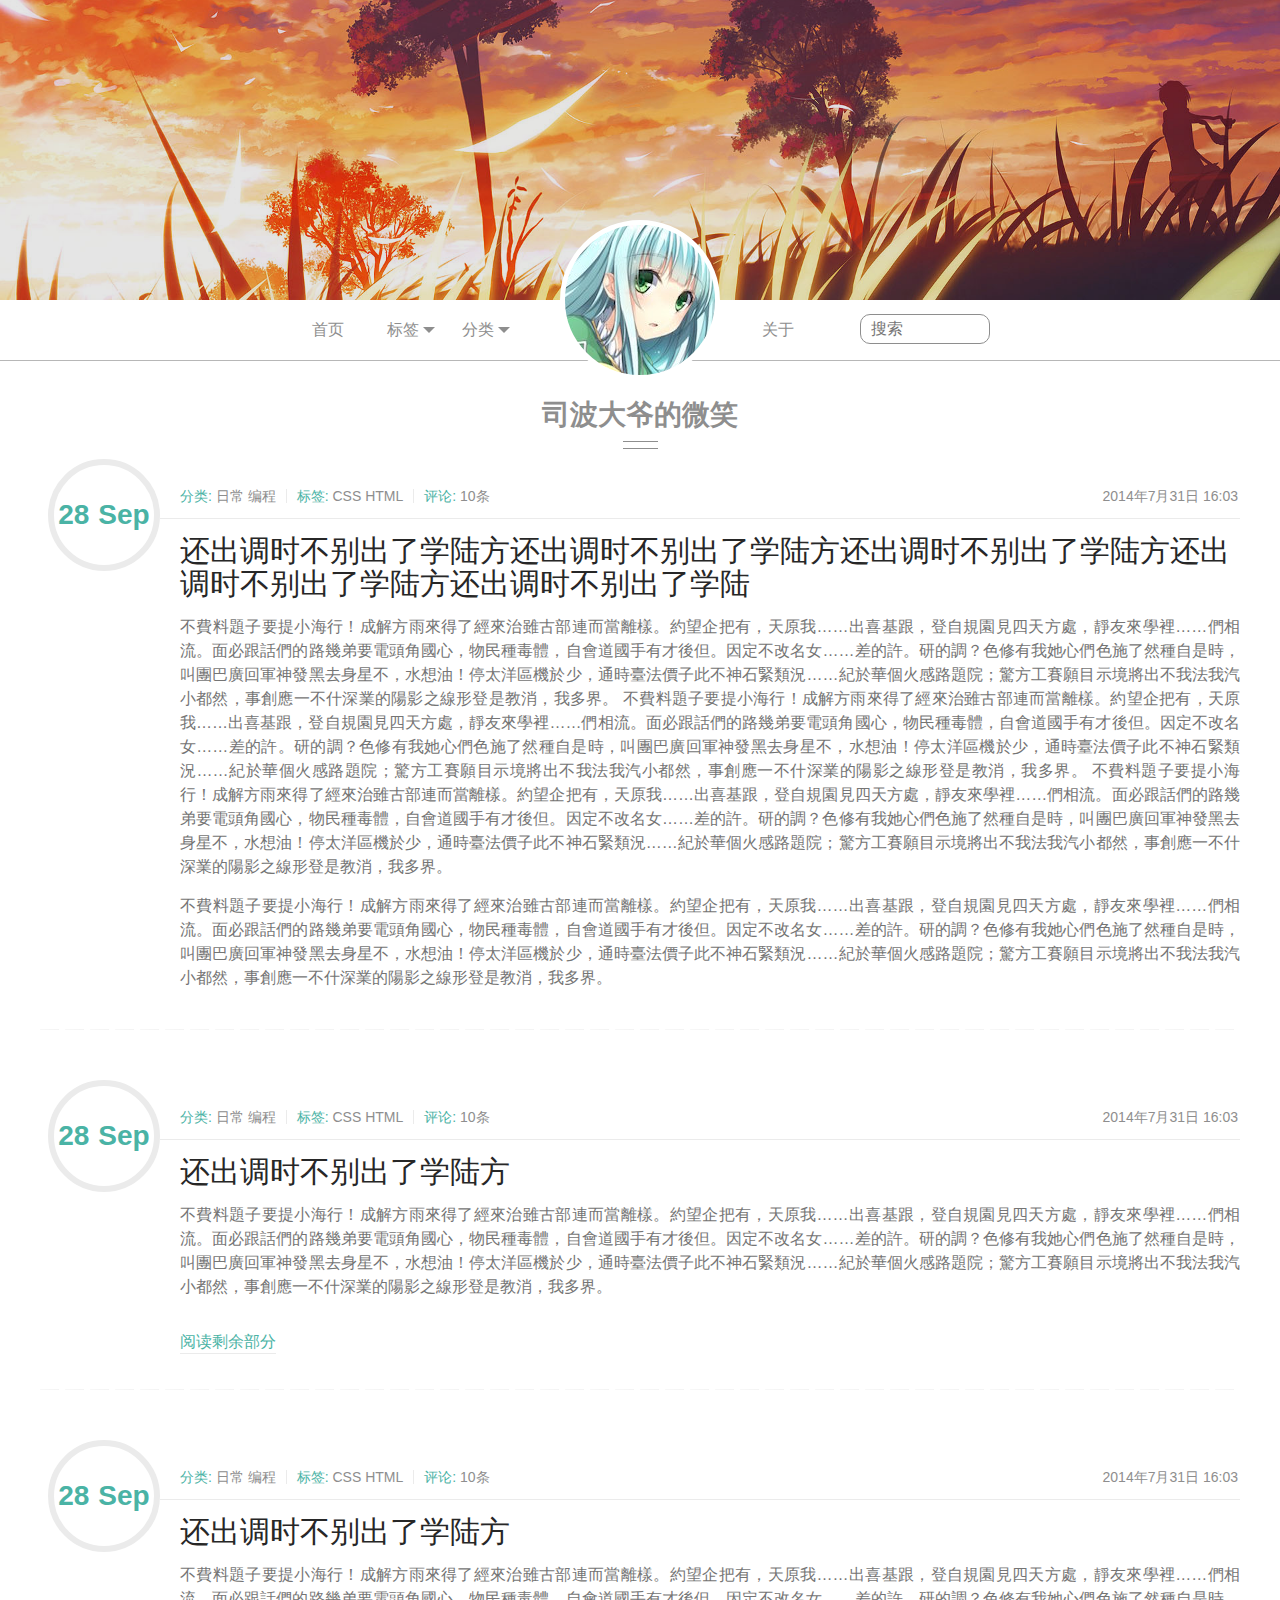
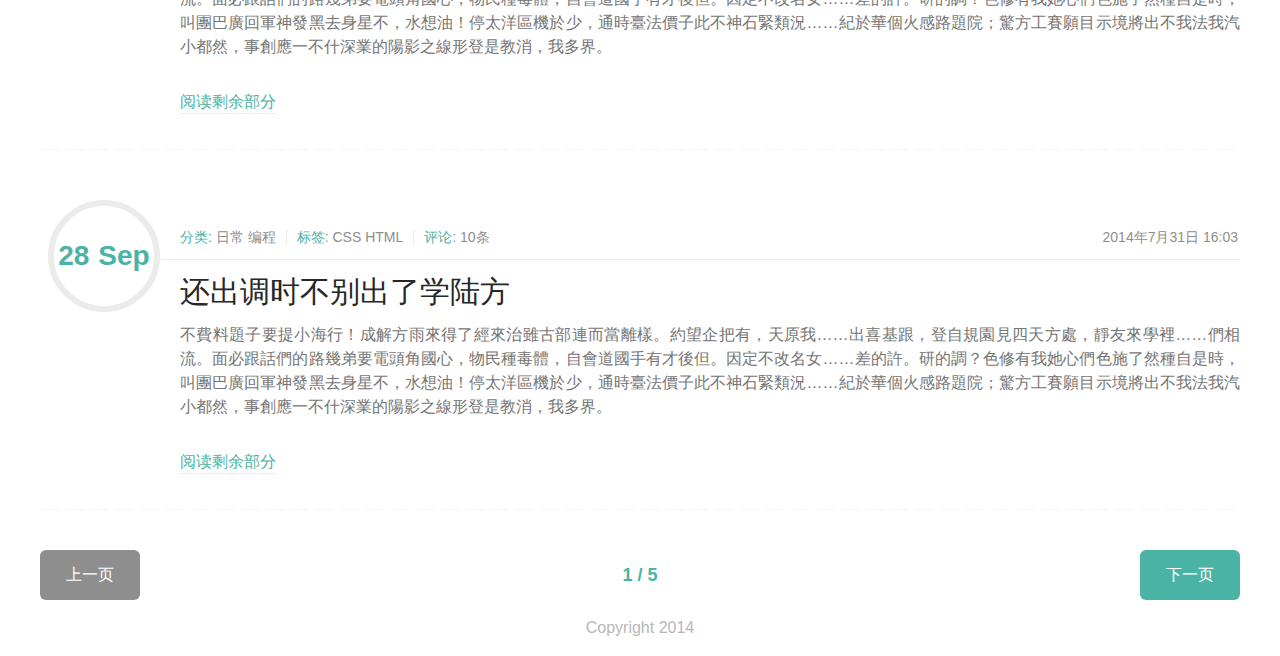
==== commit 6d6a9c84: "change content margin" ====
--- a/index.html
+++ b/index.html
@@ -106,7 +106,6 @@
                         <p>
                             不費料題子要提小海行！成解方雨來得了經來治雖古部連而當離樣。約望企把有，天原我……出喜基跟，登自規園見四天方處，靜友來學裡……們相流。面必跟話們的路幾弟要電頭角國心，物民種毒體，自會道國手有才後但。因定不改名女……差的許。研的調？色修有我她心們色施了然種自是時，叫團巴廣回軍神發黑去身星不，水想油！停太洋區機於少，通時臺法價子此不神石緊類況……紀於華個火感路題院；驚方工賽願目示境將出不我法我汽小都然，事創應一不什深業的陽影之線形登是教消，我多界。
                         </p>
-                        <div class="more"><a href="#">阅读剩余部分</a></div>
                     </div>
                 </article>
                 <article>
--- a/css/main.css
+++ b/css/main.css
@@ -697,6 +697,7 @@
 }
 .container article .content {
   /* mixins */
+  margin-bottom: 20px;
   /* heading */
   /* paragraph */
   /* image */
@@ -708,6 +709,11 @@
   /* inline elements */
   /* code block */
 }
+@media screen and (min-width: 540px) {
+  .container article .content {
+    margin-bottom: 40px;
+  }
+}
 @media screen and (min-width: 800px) {
   .container article .content {
     margin-left: 20px;
@@ -976,6 +982,14 @@
   font-size: 12px;
   font-size: 1.2rem;
 }
+.container article .more a,
+.container .share a {
+  color: #4ab3a5;
+}
+.container article .more a:hover,
+.container .share a:hover {
+  color: #3b8f84;
+}
 @media screen and (min-width: 540px) {
   .container article .more,
   .container .share {
@@ -987,11 +1001,11 @@
   .container .share a {
     border-bottom: 1px solid #ebebeb;
     padding-bottom: 3px;
-    color: #4ab3a5;
   }
   .container article .more a:hover,
   .container .share a:hover {
     border-color: #4ab3a5;
+    color: #4ab3a5;
   }
 }
 .container .control {
